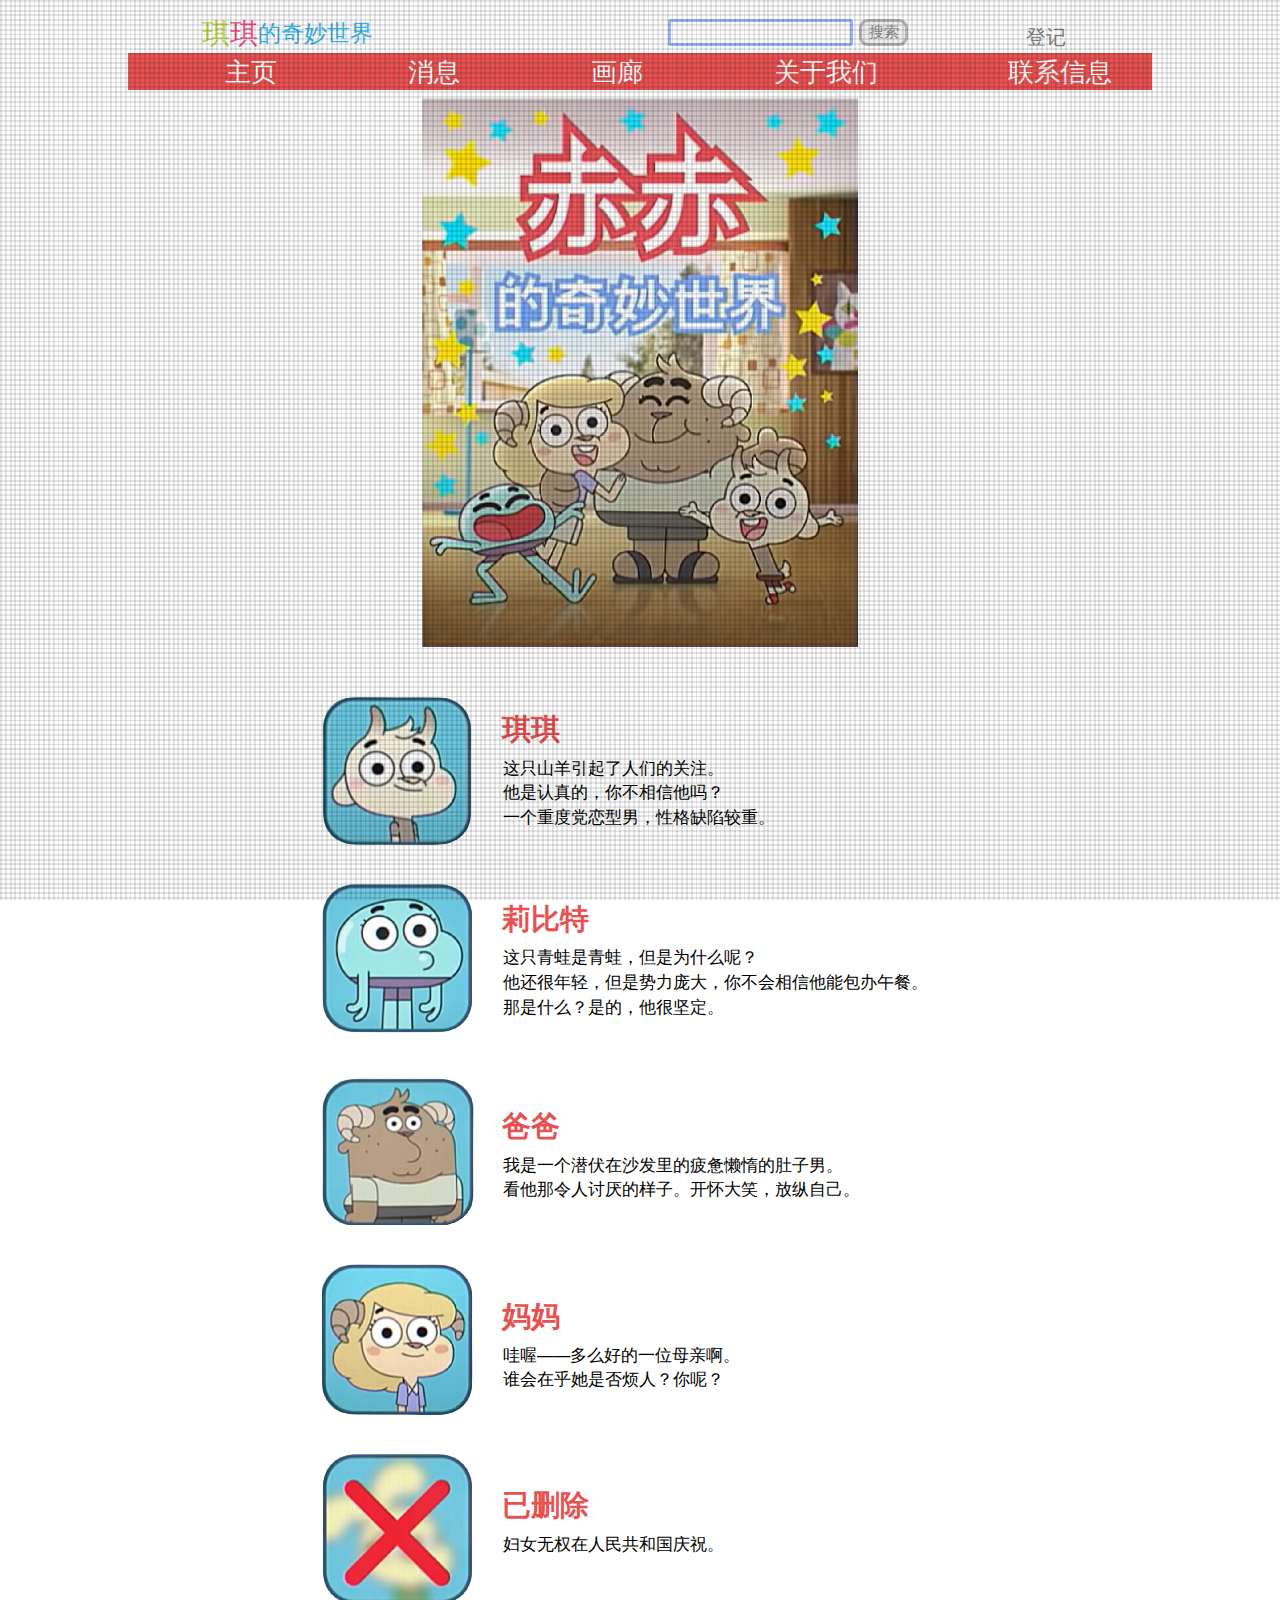
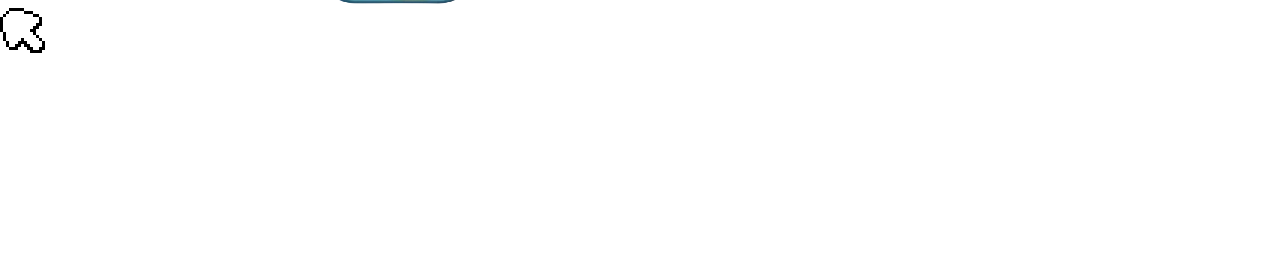
==== index.html @ cb07410c "fix: added space inbetween CHICHI" ====
<!-- Hyper Text Markup Lanugage file for doppleganger website -->
<!-- Written by genderdoog with help from GPT-4o -->
<!-- https://github.com/genderdoog/doppelganger -->

<!DOCTYPE html>
<html lang="en">
<head>
	<meta charset="UTF-8">
	<link rel="stylesheet" type="text/css" href="styles.css">
	<meta name="viewport" content="width=device-width, initial-scale=1.0">

	<!-- Blank title and icon to stay truthful to source material -->
	<title>‎</title> 
	<link rel="shortcut icon" type="image/x-icon" href="assets/icon.ico">
	
	<!-- Character name font -->
	<link rel="preconnect" href="https://fonts.googleapis.com">
	<link rel="preconnect" href="https://fonts.gstatic.com" crossorigin>
	<link href="https://fonts.googleapis.com/css2?family=Comfortaa:wght@300..700&display=swap" rel="stylesheet">
	
	<!-- "CHICHI" font (english) -->
	<link rel="preconnect" href="https://fonts.googleapis.com">
	<link rel="preconnect" href="https://fonts.gstatic.com" crossorigin>
	<link href="https://fonts.googleapis.com/css2?family=Bakbak+One&display=swap" rel="stylesheet">
	
	<!-- Search button font -->
	<link rel="preconnect" href="https://fonts.googleapis.com">
	<link rel="preconnect" href="https://fonts.gstatic.com" crossorigin>
	<link href="https://fonts.googleapis.com/css2?family=Jersey+10&display=swap" rel="stylesheet">
</head>

<body>
	<!-- Right click (context) menu -->
	<div id="customMenu">
		<button id="save-button" onclick="saveFile()">Save</button>
		<button onclick="saveFile()">Save as...</button>
		<button onclick="copySelectedText()">Copy</button>
		<hr>
		<button onclick="changeLanguage()">Translate</button>
		<hr>
		<button onclick="window.location.reload();">Reload Page</button>
		<button id="print-button" onclick="window.print();">Print</button>		
	</div>
	
	<!-- Header1 - Desktop -->
	<header class="header1 desktop-view">
	
		<!-- Chinese -->
		<ul class="chinese-header1-links chinese-flex-style">
			<li class="chinese-header1-title-text">
				<h1 class="chinese-header1-title-char1">琪</h1>
				<h1 class="chinese-header1-title-char2">琪</h1>
				<h1 class="header1-title-char3">的奇妙世界</h1>
			</li>
			
			<li class="header1-input-box">
				<form class="header1-input" action="/search" method="get">
					<input class="chinese-header1-search-box" type="text" name="query">
					<button class="chinese-header1-search-button" type="submit">搜索</button> 
				</form>
			</li>
			
			<li>
				<a class="chinese-header1-logon" href="logon.html">登记</a> 
			</li>
		</ul>
		
		<!-- English -->
		<ul class="english-header1-links english-flex-style">
			<li class="english-header1-title-text">
				<div class="header1-title-TWWO-div">
					<h1 class="header1-title-TWWO">The Wonderful World of</h1>
				</div>
				
				<div class="header1-title-margin">
					<h1 class="header1-title-char1">C</h1>
					<h1 class="header1-title-char2">H</h1>
					<h1 class="header1-title-char3">I</h1>
					
					<div class="header1-title-chichi-space">
						<h1 class="header1-title-char4">C</h1>
						<h1 class="header1-title-char5">H</h1>
						<h1 class="header1-title-char6">I</h1>
					</div>
				</div>
			</li>
			
			<li class="english-header1-input-box">
				<form class="header1-input" action="/search" method="get">
					<input class="english-header1-search-box" type="text" name="query">
					<button class="english-header1-search-button" type="submit">SEARCH</button> 
				</form>
			</li>
			
			<li>
				<a class="english-header1-logon" href="logon.html">Sign in</a> 
			</li>
		</ul>
	</header>
	
	<!-- Header1 - Mobile view -->
	<header class="header1 mobile-view">
	
		<!-- Chinese -->
		<ul class="header1-links chinese-flex-style">
			<li class="chinese-header1-title-text">
				<h1 class="chinese-header1-title-char1">琪</h1>
				<h1 class="chinese-header1-title-char2">琪</h1>
				<h1 class="header1-title-char3">的奇妙世界</h1>
			</li>
		</ul>
		
		<!-- English -->
		<ul class="header1-links english-flex-style">
			<li class="english-header1-title-text">
				<div class="header1-title-TWWO-div">
					<h1 class="header1-title-TWWO">The Wonderful World of</h1>
				</div>
				
				<div class="header1-title-margin">
					<h1 class="header1-title-char1">C</h1>
					<h1 class="header1-title-char2">H</h1>
					<h1 class="header1-title-char3">I</h1>
					<div class="header1-title-chichi-space">
						<h1 class="header1-title-char4">C</h1>
						<h1 class="header1-title-char5">H</h1>
						<h1 class="header1-title-char6">I</h1>
					</div>
				</div>
			</li>
		</ul>
	</header>

	<!-- Mobile search bar -->
	<header class="mobile-view">
		
		<!-- Chinese -->
		<ul class="chinese-flex-style">
			<li class="header1-input-box">
				<form class="header1-input" action="/search" method="get">
					<input class="header1-search-box" type="text" name="query">
					<button class="chinese-header1-search-button" type="submit">搜索</button> 
				</form>
			</li>
		
		</ul>		
		
		<!-- English -->
		<ul class="padding-mobile-view english-flex-style">
			<li class="header1-input-box">
				<form class="header1-input" action="/search" method="get">
					<input class="english-header1-search-box" type="text" name="query">
					<button class="english-header1-search-button" type="submit">SEARCH</button> 
				</form>
			</li>
		</ul>
		
	</header>
	
	<!-- Header2 - Desktop and mobile view -->
	<header class="header2">
	
		<!-- Chinese -->
		<nav class="header2-nav chinese-block-style">			
			<ul class="header2-links chinese-header2-links">
				<li><a class ="header2-hyperlinks" href="index.html">主页</a></li>
				<li><a class ="header2-hyperlinks" href="news.html">消息</a></li>
				<li><a class ="header2-hyperlinks" href="gallery.html">画廊</a></li>
				<li><a class ="header2-hyperlinks" href="about.html">关于我们</a></li>
				<li><a class ="header2-hyperlinks" href="contact.html">联系信息</a></li>
				
				<!-- Sign in button for mobile view (hidden in desktop) -->
				<li class="mobile-view"><a class="header2-hyperlinks" href="logon.html">登记</a></li>
			</ul>
		</nav>
		
		<!-- English -->
		<nav class="header2-nav english-block-style">
			<ul class="header2-links english-header2-links">
				<li><a class ="header2-hyperlinks" href="index.html">Home</a></li>
				<li><a class ="header2-hyperlinks" href="news.html">News</a></li>
				<li><a class ="header2-hyperlinks" href="gallery.html">Gallery</a></li>
				<li><a class ="header2-hyperlinks" href="about.html">About us</a></li>
				<li><a class ="header2-hyperlinks" href="contact.html">Contact</a></li>
				
				<!-- Sign in button for mobile view (hidden in desktop) -->
				<li class="mobile-view"><a class="header2-hyperlinks" href="logon.html">Sign in</a></li>
			</ul>
		</nav>
	</header>
	
	<!-- Main content -->
	<main>
		<!-- Poster -->
		<div class="poster-container">
			<img class="poster-image-settings chinese-flex-style" src="./assets/images/chinese-poster.png" alt="琪琪的奇妙世界" title="琪琪的奇妙世界">
			<img class="poster-image-settings english-flex-style" src="./assets/images/english-poster.png" alt="The Incredible World Of CHI CHI" title="The Incredible World Of CHI CHI">
		</div>
		
		<!-- Chichi -->
		<div class="character">
			<!-- Chinese -->
			<div class="character-content chinese-flex-style">	
				<div>
					<img class="character-images" src="./assets/characters/chichi.png"  alt="琪琪" title="琪琪">
				</div>
				
				<div class="chinese-chichi-ribbit-character-text-container">
					<h2 class="character-name-font">琪琪</h2>
					<p class="character-text-settings">这只山羊引起了人们的关注。
					<p class="character-text-settings">他是认真的，你不相信他吗？
					<p class="character-text-settings">一个重度党恋型男，性格缺陷较重。
				</div>
			</div>
			
			<!-- English -->
			<div class="character-content english-flex-style">	
				<div>
					<img class="character-images" src="./assets/characters/chichi.png"  alt="CHI CHI" title="CHI CHI">
				</div>
				
				<div class="english-chichi-ribbit-character-text-container">
					<h2 class="character-name-font">CHI CHI</h2>
					<p class="character-text-settings">This goat is attention of the centre.
					<p class="character-text-settings">He is serious, don't you trust him?
					<p class="character-text-settings">A heavy party-love hero with powerful personality defectives.
				</div>
			</div>			
		</div>
		
		<!-- Ribbit -->
		<div class="character">
			<!-- Chinese -->
			<div class="character-content chinese-flex-style">	
				<div>
					<img class="character-images" src="./assets/characters/ribbit.png" alt="莉比特" title="莉比特">
				</div>
					
				<div class="chinese-chichi-ribbit-character-text-container">
					<h2 class="character-name-font">莉比特</h2>
					<p class="character-text-settings">这只青蛙是青蛙，但是为什么呢？
					<p class="character-text-settings">他还很年轻，但是势力庞大，你不会相信他能包办午餐。
					<p class="character-text-settings">那是什么？是的，他很坚定。
				</div>
			</div>
			
			<!-- English -->
			<div class="character-content english-flex-style">	
				<div>
					<img class="character-images" src="./assets/characters/ribbit.png" alt="RIBBIT" title="RIBBIT">
				</div>
					
				<div class="english-chichi-ribbit-character-text-container">
					<h2 class="character-name-font">RIBBIT</h2>
					<p class="character-text-settings">This frog is a frog, but why?
					<p class="character-text-settings">He is so green and mighty you wouldn't trust him with lunch.
					<p class="character-text-settings">What's that? Yes, he is determined.
				</div>
			</div>			
		</div>
		
		<!-- Dad -->
		<div class="character">
			<!-- Chinese -->
			<div class="character-content chinese-flex-style">	
				<div>
					<img class="character-images" src="./assets/characters/dad.png" alt="爸爸" title="爸爸">
				</div>
					
				<div class="chinese-others-character-text-container">
					<h2 class="character-name-font">爸爸</h2>
					<p class="character-text-settings">我是一个潜伏在沙发里的疲惫懒惰的肚子男。
					<p class="character-text-settings">看他那令人讨厌的样子。开怀大笑，放纵自己。
				</div>
			</div>
			
			<!-- English -->
			<div class="character-content english-flex-style">	
				<div>
					<img class="character-images" src="./assets/characters/dad.png" alt="DAD" title="DAD">
				</div>
					
				<div class="english-others-character-text-container">
					<h2 class="character-name-font">DAD</h2>
					<p class="character-text-settings">I'm a tired lazy belly male lurking inside sofa.
					<p class="character-text-settings">Watch him obnoxious. Laugh and spoil yourself.	
				</div>
			</div>			
		</div>

		<!-- Mom -->
		<div class="character">
			<!-- Chinese -->
			<div class="character-content chinese-flex-style">	
				<div>
					<img class="character-images" src="./assets/characters/mom.png" alt="妈妈" title="妈妈">
				</div>
				
				<div class="chinese-others-character-text-container">
					<h2 class="character-name-font">妈妈</h2>
					<p class="character-text-settings">哇喔——多么好的一位母亲啊。
					<p class="character-text-settings">谁会在乎她是否烦人？你呢？
				</div>
			</div>
			
			<!-- English -->
			<div class="character-content english-flex-style">	
				<div>
					<img class="character-images" src="./assets/characters/mom.png" alt="MOM" title="MOM">
				</div>
				
				<div class="english-others-character-text-container">
					<h2 class="character-name-font">MOM</h2>
					<p class="character-text-settings">Wowee - what a mother.
					<p class="character-text-settings">Who cares if she is annoying? You?
				</div>
			</div>			
		</div>
		
		<!-- Deleted -->
		<div class="character">
			<!-- Chinese -->
			<div class="character-content chinese-flex-style">	
				<div>
					<img class="character-images" src="./assets/characters/'anais'.png" alt="已删除" title="已删除">
				</div>
				
				<div class="chinese-others-character-text-container">
					<h2 class="character-name-font">已删除</h2>
					<p class="character-text-settings">妇女无权在人民共和国庆祝。
				</div>
			</div>
			
			<!-- English -->
			<div class="character-content english-flex-style">	
				<div>
					<img class="character-images" src="./assets/characters/'anais'.png" alt="DELETED" title="DELETED">
				</div>
				
				<div class="english-others-character-text-container">
					<h2 class="character-name-font">DELETED</h2>
					<p class="character-text-settings">Woman no right to celebrate in republic of people.
				</div>
			</div>
		</div>
		
	</main>
	
	<!-- Main JavaScript -->
	<script src="script.js"></script>
</body>
</html>
---- styles.css ----
/* Cascading stylesheets file for doppelganger website */
/* Written by genderdoog with help from GPT-4o */
/* https://github.com/genderdoog/doppelganger */

/* Vertical scrollbar width */
::-webkit-scrollbar {
	width: 1vw; /*scales to viewport*/
}

/* Scrollbar Track */
::-webkit-scrollbar-track {
    background: #f1f1f1; /* Light gray background */
	outline: 0.2vw solid rgb(139, 149, 152); /*outline colour*/
}

/* Scrollbar Handle */
::-webkit-scrollbar-thumb {
    background: rgb(167, 180, 171); 
	border-radius: 10vw; /* Rounds the corners */
}

/* When hovering over the scrollbar */
::-webkit-scrollbar-thumb:hover {
    background: rgb(145, 160, 153); /* Darker shade */
}

/* When clicking/dragging the scrollbar */
::-webkit-scrollbar-thumb:active {
    background: rgb(120, 140, 130); /* Even darker shade */
}

/* Fake pixel effect */
html {
	position: relative;
	image-rendering: pixelated;
}

/* Fake pixel effect */
html::after {
	content: '';
	position: fixed;
	top: 0;
	left: 0;
	width: 100%;
	height: 100%;
	background-image: linear-gradient(rgba(0, 0, 0, 0.1) 0.1rem, transparent 0.1rem), linear-gradient(90deg, rgba(0, 0, 0, 0.1) 0.1rem, transparent 0.1rem);
	background-size: 0.3rem 0.3rem; /* Changes size of each pixel */
	pointer-events: none; /* Let clicks pass through */
	z-index: 9999; /* Effect is always on top of every other element */
}

/* Fixes print dialogue from fake pixel effect */
@media print {
    html::after {
        display: none !important;
    }
}

/* Removes all text formatting */
* {
	margin: 0;
	padding: 0;
	cursor: none; /* Removes original cursor */ 
}

/* Sets up arial font for document */
html {
	font-family: arial;
}
	
/* Removes underline from text header2 and login button */
a {
	text-decoration: none;
}

body {
	padding-bottom: 20vw; /* Adds spacing to bottom of page to recreate source material */
}

/* Custom cursor related styles */
:root {
	--cursor-size: 5vmin; /* Cursor size is 5% of the smaller viewport dimension */
}
.custom-cursor {
	width: var(--cursor-size);
	height: var(--cursor-size);
	background-image: url("assets/cursor/480x480.png");
	background-size: cover;
	position: fixed;
	pointer-events: none;
	z-index: 9998;
}

/* Centers both headings to the viewport */
.header1, .header2 {
	margin-left: 10vw; 
	margin-right: 10vw;
}

/* Gets rid of bulletpoints for both headings */
.header2-links, .chinese-header1-links, .english-header1-links {
	list-style: none; 
}

/* To fix margins for the chinese header1 */
.chinese-header1-links {
	margin-bottom: 0.5vw;
}

.english-header1-links {
	margin-bottom: 0.5vw;
}

/* Sets up margins between heading1 and heading 2 */
.header1 {
	margin-top: 1vw;
	margin-bottom: 0.2vw;
}

/* Font settings for "The Wonderful World of" */
.header1-title-TWWO {
	font-family: "Comfortaa", sans-serif;
	font-weight: 700;
	font-style: normal;
	font-size: 1.2vw;
	color: rgb(45, 193, 247);
}

/* Fixes centering weirdness with the title "The Wonderful World of" */
.header1-title-TWWO-div {
	display: flex;
    align-items: center;
	padding-top: 0.4vw; /* Hack to center title */
}

/* Font settings for "CHICHI" in header 1 */
.header1-title-char1, .chinese-header1-title-char1, .chinese-header1-title-char2, .header1-title-char2, .header1-title-char3, .header1-title-char4, .header1-title-char5, .header1-title-char6 {
	font-family: "Bakbak One", sans-serif;
	font-weight: 400;
	font-style: normal;
	font-size: 1.8vw;
	align-content: center;
}

/* C */
.header1-title-char1 {
	color: rgb(194, 214, 62);
}

/* H */
.header1-title-char2 {
	color: rgb(241, 82, 138);
}

/* The chinese font is actually slightly larger */
/* C */
.chinese-header1-title-char1 {
	color: rgb(194, 214, 62);
	font-size: 2.2vw;
}

/* The chinese font is actually slightly larger */
/* H */
.chinese-header1-title-char2 {
	color: rgb(241, 82, 138);
	font-size: 2.2vw;
}

/* I */
.header1-title-char3 {
	color: rgb(54, 183, 234);
}

/* Below are the colours only used by the english "CHICHI" logo */

/* (2nd) C */
.header1-title-char4 {
	color: rgb(209, 106, 239);
}

/* (2nd) H */
.header1-title-char5 {
	color: rgb(249, 167, 60);
}

/* (2nd) I */
.header1-title-char6 {
	color: rgb(99, 218, 64);
}

/* Inline elements for header 1 */
.chinese-header1-title-text, .english-header1-title-text, .header1-title-search {
	display: flex;
}

/* Adds space in between the words "CHICHI" */
.header1-title-chichi-space {
	display: flex;
	margin-left: 0.5vw;
}

/* Used to format logo and search box (sign in button is formatted using chinese-header1-logon) */
.chinese-header1-title-text {
	padding-left: 5.8vw;
	padding-right: 23vw;
}

/* Used to format logo and search box (sign in button is formatted using english-header1-logon) */
.english-header1-title-text {
	padding-left: 3vw;
	padding-right: 18.1vw;
}

/* Inline elements for search box and button */
.header1-input {
	display: flex;
}

.header1-input-box {
	align-content: center; /* Aligns search box to rest of header 1 */
}

.english-header1-input-box {
	align-content: center; /* Aligns search box to rest of header 1 */
	margin-top: 0.55vw;
}

/* English header 1 formatting for logo */
.header1-title-margin {
	margin-left: 0.5vw;
	display: flex;
}

/* Search box settings in header 1 */
.chinese-header1-search-box {
	border: 0.3vw solid rgb(154, 184, 255); /* light blue */
	border-radius: 0.2vw; 
	font-size: 1vw; /* For text to match height of box */
	width: 14vw; 
}

/* Search box settings in header 1 */
.english-header1-search-box {
	border: 0.3vw solid rgb(154, 184, 255);
	border-radius: 0.2vw; 
	font-size: 1.37vw; /* For text to match height of box */
	width: 14vw;
}

/* Formatting for (english) search button */
.english-header1-search-button {
	font-size: 1.2vw;
	border: 0.3vw solid rgb(185, 183, 180);
	border-radius: 0.7vw;
	font-family: "Jersey 10", sans-serif;
	font-weight: 400;
	font-style: normal;
	color: rgb(137, 135, 135);
	margin-left: 0.5vw;
	padding-right: 1vw;
	padding-left: 1vw;
	padding-top: -0.2vw;
	padding-bottom: -0.2vw;
}

/* Formatting for (chinese) search button */
.chinese-header1-search-button {
	font-size: 1.2vw;
	border: 0.3vw solid rgb(185, 183, 180);
	border-radius: 0.7vw;
	font-family: "Jersey 10", sans-serif;
	font-weight: 400;
	font-style: normal;
	color: rgb(137, 135, 135);
	margin-left: 0.5vw;
	padding-right: 0.5vw; /* Slightly different from English */
	padding-left: 0.5vw;	
}

/* Sign in text for header1 (Chinese) */
.chinese-header1-logon {
	color: grey;
	font-size: 1.6vw;
	display: block; /* Fixes weird padding on top */
	margin-top: 0.8vw;
	margin-left: 9.2vw;
}

/* Sign in text for header1 (English) */
.english-header1-logon {
	color: grey;
	font-size: 1.2vw;
	display: block; /* Fixes weird padding on top */
	margin-top: 1.2vw;
	margin-left: 8.5vw;
}

/* Sets up spacing between heading 2 and the poster */
.header2 {
	margin-bottom: 0.6vw;
}

/* Sets up global values for links in header 2 */
.header2-links {
	display: flex; /* Inline styling */
	justify-content: space-between; /* Even spacing for header 2 links */
}

/* Sets up header 2 nav bar */
.header2-nav {
	background-color: rgb(231, 81, 81); /* Red */
	padding-left: 7.5vw; /* Padding on the left side is larger than on the right */
	padding-right: 3vw;
}

/* Sets up nav bar for header2 (Chinese) */
.chinese-header2-links {
	margin-top: -0.45vw;
	padding: 0.1vw;
	padding-bottom: 0.05vw;
	font-size: 2vw;
}

/* Sets up nav for header 2 (English) */
.english-header2-links {
	padding: 0.6vw; 
	font-size: 1.4vw;
}

/* Sets font color to white */
.header2-hyperlinks {
	color: white;
}

/* Poster settings */
.poster-container {
	margin-left: 33vw; /* Centers poster */
	margin-right: 33vw; /* Centers poster */
	margin-bottom: 1vw;
}

/* Poster image settings*/
.poster-image-settings {
	width: 100%;
}

/* Centers character content */
.character {
	padding-top: 2.5vw;
	padding-left: 25vw; /* Controls how much space it is from left of viewport */
}

/* Controls entire div of each character */
.character-content {
	display: flex; /* Makes image and text inline */
}

/* Resizes character images */
.character-images {
	height: 12vw;
}

/* Div used for text */
.chinese-others-character-text-container {
	padding-top: 2.8vw; /* Makes text the right height in flexbox */
	padding-left: 2.2vw; /* Controls space between image and text */
}

/* Div used for text */
.english-others-character-text-container {
	padding-top: 3.2vw; /* Makes text the right height in flexbox */
	padding-left: 2.2vw; /* Controls space between image and text */
}

/* Div used for text */
.chinese-chichi-ribbit-character-text-container {
	padding-top: 1.4vw; /* Makes text the right height in flexbox */
	padding-left: 2.2vw; /* Controls space between image and text */
}

/* Div used for text */
.english-chichi-ribbit-character-text-container {
	padding-top: 1.9vw; /* Makes text the right height in flexbox */
	padding-left: 2.2vw; /* Controls space between image and text */
}

.character-text-settings {
	padding: 0.1vw; /* Used to remove spacing from text */
	font-size: 1.3vw; 
}

/* Font settings for character names */
.character-name-font {
	font-family: "Comfortaa", sans-serif;
	font-weight: 700;
	font-style: normal;
	font-size: 2.3vw;
	color: rgb(231, 81, 81); /* Red */
	padding-bottom: 0.5vw;
}

/* Right click context menu main window styling */
#customMenu {
	position: absolute;
	display: none;
	background-color: white;
	border: 0.2vw solid #ccc;
	box-shadow: 0.3vw 0.3vw 1vw rgba(0, 0, 0, 0.3); /* Shadow */
	z-index: 1000;
	padding-top: 0.6vw;
	padding-bottom: 0.6vw;
	border-radius: 1.2vw;
	width: 16vw; /* Adds blank spacing to match source material */
}

/* Button styling */
#customMenu button {
	text-decoration: none;
	color: black;
	display: flex;
	font-size: 1.6vw;
	padding-top: 0.2vw;
	padding-right: 0.5vw;
	padding-bottom: 0.2vw;
	padding-left: 1.7vw;
	background-color: white;
	border: none;
	width: 100%;
}
    
#customMenu button:hover {
	background-color: #f0f0f0;
}

/* Horizontal line in context menu */
#customMenu hr {
	border: 0.1vw solid #ccc;
	margin-top: 0.8vw;
	margin-bottom: 0.8vw;
}

/* Used to curve top corners of "save" button so it doesn't clash with its border */
#save-button {
	border-radius: 0.3vw 0.3vw 0 0;
}

/* Used to curve bottom corner of "print" button so it doesn't clash with its border */
#print-button {
	border-radius: 0 0 0.3vw 0.3vw;
}

/* Translation feature */

/* Pretty much used by every other element */
.chinese-flex-style {
	display: flex;
}

.english-flex-style {
	display: none;
}

/* Only used by header2 since it doesn't use flex for display */
.chinese-block-style {
	display: block;
}

.english-block-style {
	display: none;
}

/* Disables mobile headers on desktop */
.mobile-view {
	display: none;
}

/* Smaller screen size settings, when viewport is less than 820px */
@media screen and (max-width: 820px) {	
	/* Right click context menu main window styling */
	#customMenu {
		border: 0.4vw solid #ccc;
		padding-top: 1.2vw;
		padding-bottom: 1.2vw;
		border-radius: 2.4vw;
		width: 32vw; /* Adds blank spacing to match source material */
	}
	
	/* Button styling */
	#customMenu button {
		font-size: 3.2vw;
		padding-top: 0.4vw;
		padding-right: 1vw;
		padding-bottom: 0.4vw;
		padding-left: 3.4vw;
	}
	
	/* Horizontal line in context menu */
	#customMenu hr {
		border: 0.2vw solid #ccc;
		margin-top: 1.6vw;
		margin-bottom: 1.6vw;
	}

	/* Used to curve top corners of "save" button so it doesn't clash with its border */
	#save-button {
		border-radius: 0.6vw 0.6vw 0 0;
	}

	/* Used to curve bottom corner of "print" button so it doesn't clash with its border */
	#print-button {
		border-radius: 0 0 0.6vw 0.6vw;
	}
	
	/* Disables header1 and header2 desktop versions */
	.desktop-view {
		display: none;
	}
	
	/* Enables header1 and header2 for mobile */
	.mobile-view {
		display: block;
	}
	
	/* Adds extra padding for english search box for more accurate translation */
	.padding-mobile-view {
		margin-top: 7.2vw;
	}
	
	/* Used to format logo and search box (sign in button is formatted using english-header1-logon) */
	.english-header1-title-text {
		padding-left: 0;
		padding-right: 0;
	}
	
	/* Used to format logo and search box (sign in button is formatted using chinese-header1-logon) */
	.chinese-header1-title-text {
		padding-left: 0; 
		padding-right: 0;
	}
	
	/* Padding for chinese title */
	.header1 {
		margin-bottom: 5vw;
		margin-top: 0;
	}
	
	/* Font settings for "CHICHI" in header 1 */
	.header1-title-char1, .header1-title-char2, .header1-title-char3, .header1-title-char4, .header1-title-char5, .header1-title-char6 {	
		font-size: 8vw; /* Makes font larger */
	}
	
	/* The chinese font is actually slightly larger */
	/* C */
	.chinese-header1-title-char1 {
		color: rgb(194, 214, 62);
		font-size: 9.6vw;
	}

	/* The chinese font is actually slightly larger */
	/* H */
	.chinese-header1-title-char2 {
		color: rgb(241, 82, 138);
		font-size: 9.6vw;
	}
	
	/* Fixes centering weirdness with the title "The Wonderful World of" */
	.header1-title-TWWO-div {
		padding-top: 1vw; 
	}
	
	/* Font settings for "The Wonderful World of" */
	.header1-title-TWWO {
		font-size: 5.2vw; /* Makes font larger */	
	}
	
	/* English header 1 formatting for logo */
	.header1-title-margin {
		margin-left: 3vw;
	}
	
	/* Adds space in between the words "CHICHI" */
	.header1-title-chichi-space {
		display: flex;
		margin-left: 3vw;
	}
	
	/* Search box settings in mobile view header 1 */
	.header1-search-box {
		border: 1vw solid rgb(154, 184, 255);
		border-radius: 0.2vw; 
		font-size: 3vw; /* For text to match height of box */
		width: 80vw; 
		margin-left: 2vw;
	}
	
	/* Search box settings in mobile view header 1 */
	.english-header1-search-box {
		border: 1vw solid rgb(154, 184, 255);
		border-radius: 0.2vw; 
		font-size: 3.4vw; /* For text to match height of box */
		width: 80vw; 
		margin-left: 2vw;
	}
	
	/* Formatting for (chinese) search button */
	.chinese-header1-search-button {
		font-size: 3vw;
		border: 1vw solid rgb(185, 183, 180);
		border-radius: 0.7vw;
		font-family: "Jersey 10", sans-serif;
		font-weight: 400;
		font-style: normal;
		color: rgb(137, 135, 135);
		margin-left: 4.4vw;
		padding-right: 0.5vw; /* Slightly different from English */
		padding-left: 0.5vw;	
	}
	
	/* Formatting for (english) search button */
	.english-header1-search-button {
		font-size: 3vw;
		border: 1vw solid rgb(185, 183, 180);
		border-radius: 0.7vw;
		font-family: "Jersey 10", sans-serif;
		font-weight: 400;
		font-style: normal;
		color: rgb(137, 135, 135);
		margin-left: 1.5vw; /* Aligns search button to header2 */
		padding-right: 1vw;
		padding-left: 1vw;
	}
	
	/* Sets up header 2 nav bar */
	.header2-nav {
		margin-top: 3vw;
		padding-left: 5vw; 
		padding-right: 5vw;
		padding-top: 1vw;
		padding-bottom: 1vw;
	}	
	
	/* Sets up links for nav bar (Chinese) */
	.chinese-header2-links {
		font-size: 4vw;
		margin: -0.3vw;
	}
	
	/* Sets up links for nav bar (English) */
	.english-header2-links {
		padding: 0.6vw; 
		font-size: 3.2vw;
	}
	
	/* Centers both headings to the viewport */
	.header1, .header2 {
		margin-left: 2vw; 
		margin-right: 2vw;
	}
	
	/* Poster settings for mobile view */
	.poster-container {
		margin-top: 3vw; /* Mobile view needs more space between searchbar and poster */
		margin-left: 15vw; /* Centers poster */
		margin-right: 15vw; /* Centers poster */
		margin-bottom: 8vw; /* Adds space between poster and character information */
	}
	
	.character {
		padding-top: 4vw;
		padding-left: 2vw; /* Controls how much space it is from left of viewport */
	}
	
	/* Resizes character images */
	.character-images {
		height: 30vw; /* Controls size of image */
	}

	.character-text-settings {
		padding-right: 1.5vw; /* Used to remove spacing from text */
		font-size: 3.6vw; 
	}

	/* Font settings for character names */
	.character-name-font {
		font-family: "Comfortaa", sans-serif;
		font-weight: 700;
		font-style: normal;
		font-size: 4vw;
		color: rgb(231, 81, 81); /* Red */
		padding-bottom: 0.5vw;
	}
}
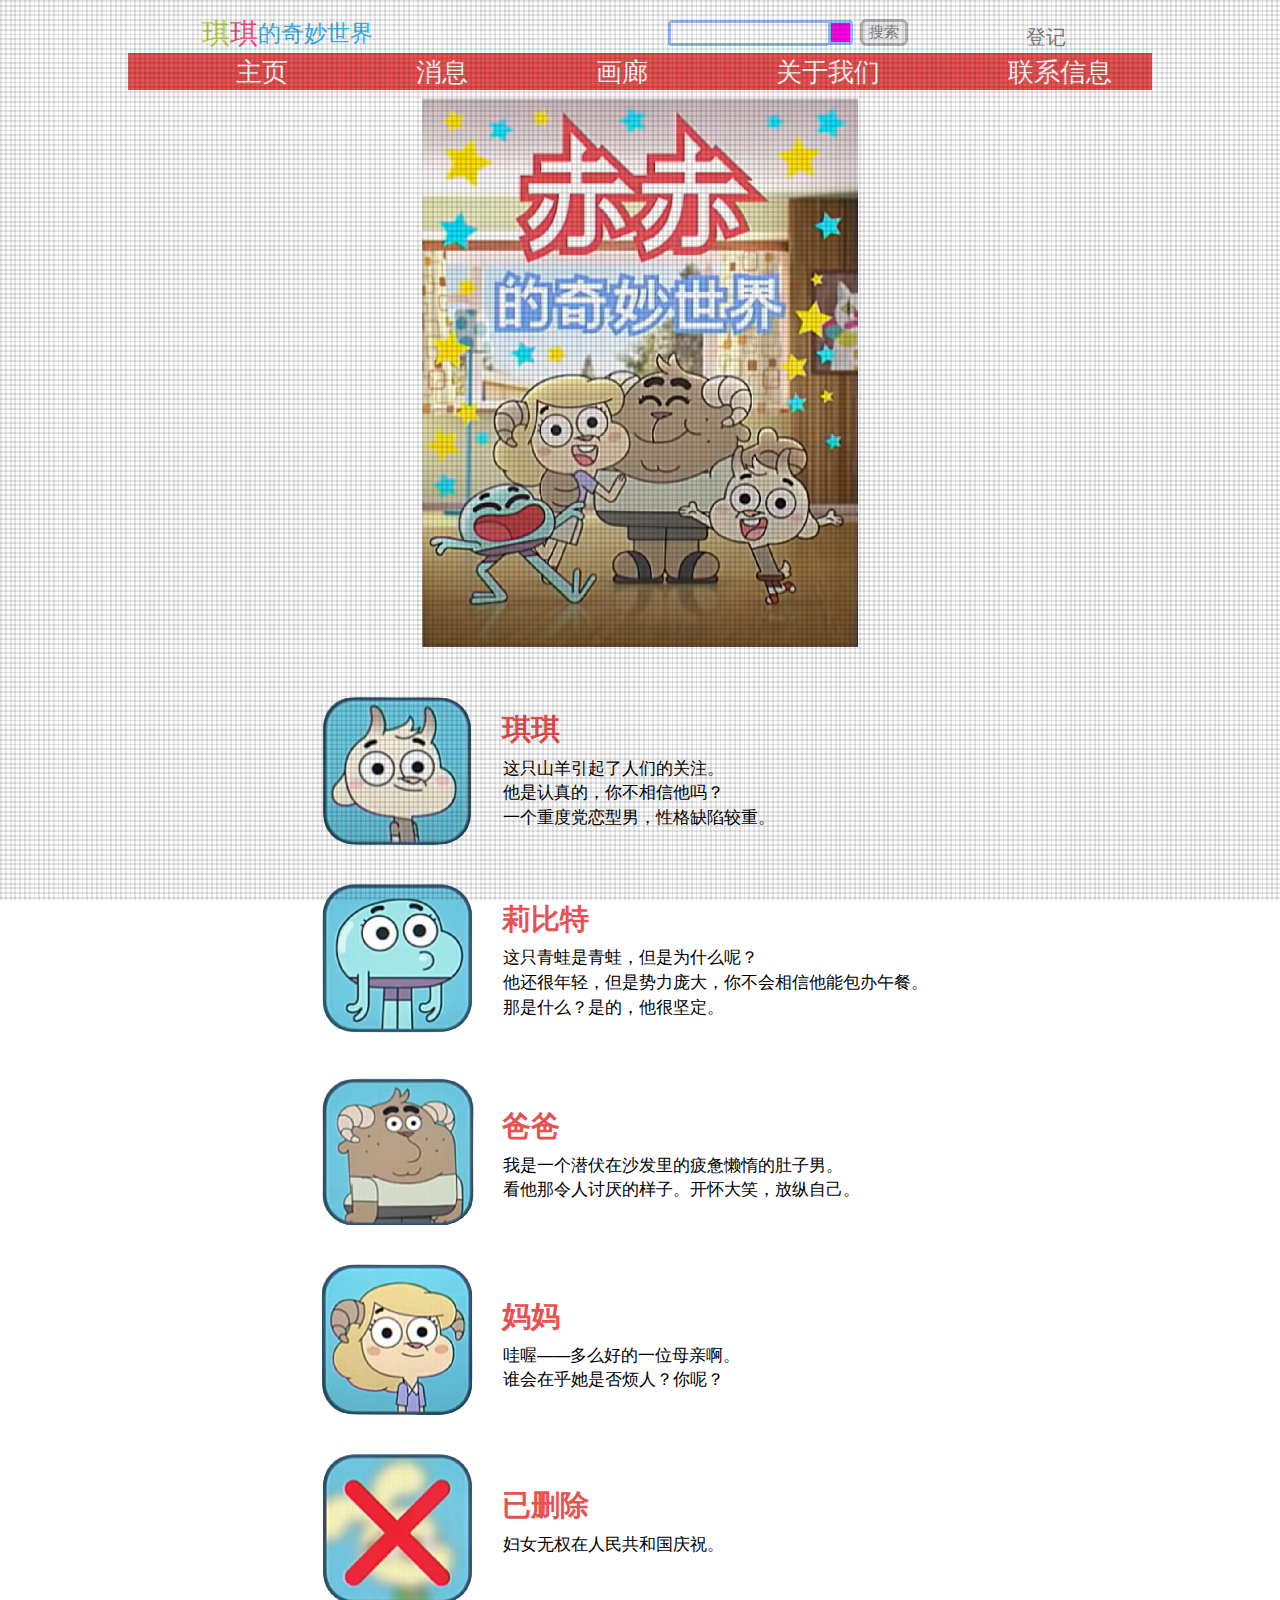
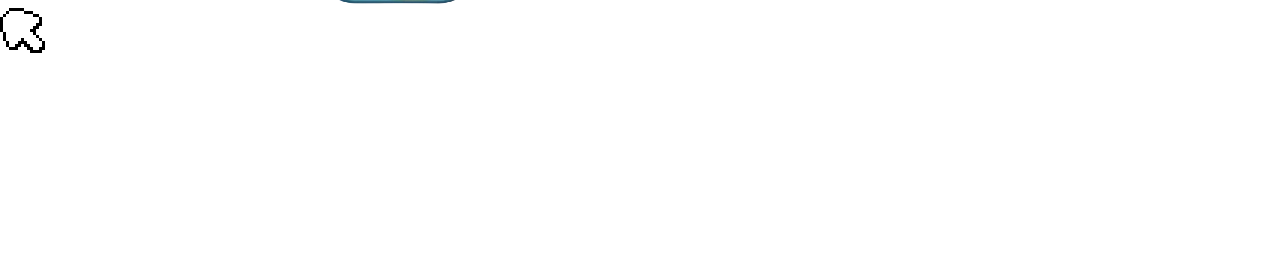
==== commit e1352b10: "feat: added dropdown menu for search" ====
--- a/index.html
+++ b/index.html
@@ -54,10 +54,25 @@
 			</li>
 			
 			<li class="header1-input-box">
-				<form class="header1-input" action="/search" method="get">
-					<input class="chinese-header1-search-box" type="text" name="query">
-					<button class="chinese-header1-search-button" type="submit">搜索</button> 
-				</form>
+				<div class="search-wrapper">
+					<form class="header1-input" action="/search" method="get" onsubmit="return handleSubmit(this)">
+						<div class="search-inner-wrapper">
+							<input class="header1-search-box" type="text" name="query" placeholder="" autocomplete="off">
+								
+								<ul class="search-dropdown">
+									<li onclick="selectOption(this)">琪琪</li>
+									<li onclick="selectOption(this)">莉比特</li>
+									<li onclick="selectOption(this)">爸爸</li>
+								</ul>	
+								
+							<span class="dropdown-icon" onclick="toggleDropdown(this)">
+								<img src="assets/dropdown-arrow/arrow.png" alt="Dropdown" />
+							</span>
+						</div>
+
+						<button class="chinese-header1-search-button" type="submit">搜索</button>
+					</form>
+				</div>
 			</li>
 			
 			<li>
@@ -85,12 +100,26 @@
 				</div>
 			</li>
 			
-			<li class="english-header1-input-box">
-				<form class="header1-input" action="/search" method="get">
-					<input class="english-header1-search-box" type="text" name="query">
-					<button class="english-header1-search-button" type="submit">SEARCH</button> 
-				</form>
-			</li>
+			<li class="header1-input-box">
+				<div class="search-wrapper">
+					<form class="header1-input" action="/search" method="get" onsubmit="return handleSubmit(this)">
+						<div class="search-inner-wrapper">
+							<input class="header1-search-box" type="text" name="query" placeholder="" autocomplete="off">
+								<ul class="search-dropdown">
+									<li onclick="selectOption(this)">CHI CHI</li>
+									<li onclick="selectOption(this)">RIBBIT</li>
+									<li onclick="selectOption(this)">DAD</li>
+								</ul>	
+								
+							<span class="dropdown-icon" onclick="toggleDropdown(this)">
+								<img src="assets/dropdown-arrow/arrow.png" alt="Dropdown" />
+							</span>
+						</div>
+
+						<button class="english-header1-search-button" type="submit">SEARCH</button>
+					</form>
+				</div>
+			</li>			
 			
 			<li>
 				<a class="english-header1-logon" href="logon.html">Sign in</a> 
@@ -193,8 +222,8 @@
 	<main>
 		<!-- Poster -->
 		<div class="poster-container">
-			<img class="poster-image-settings chinese-flex-style" src="./assets/images/chinese-poster.png" alt="琪琪的奇妙世界" title="琪琪的奇妙世界">
-			<img class="poster-image-settings english-flex-style" src="./assets/images/english-poster.png" alt="The Incredible World Of CHI CHI" title="The Incredible World Of CHI CHI">
+			<img class="poster-image-settings chinese-flex-style" src="./assets/posters/chinese-poster.png" alt="琪琪的奇妙世界" title="琪琪的奇妙世界">
+			<img class="poster-image-settings english-flex-style" src="./assets/posters/english-poster.png" alt="The Incredible World Of CHI CHI" title="The Incredible World Of CHI CHI">
 		</div>
 		
 		<!-- Chichi -->
--- a/styles.css
+++ b/styles.css
@@ -1,6 +1,13 @@
-/* Cascading stylesheets file for doppelganger website */
+/* Cascading StyleSheets file for doppelganger website */
 /* Written by genderdoog with help from GPT-4o */
 /* https://github.com/genderdoog/doppelganger */
+
+/* Removes all text formatting */
+* {
+	margin: 0;
+	padding: 0;
+	cursor: none; /* Removes original cursor */ 
+}
 
 /* Vertical scrollbar width */
 ::-webkit-scrollbar {
@@ -29,10 +36,10 @@
     background: rgb(120, 140, 130); /* Even darker shade */
 }
 
-/* Fake pixel effect */
 html {
-	position: relative;
-	image-rendering: pixelated;
+	font-family: arial; /* Sets up arial font for webpage */
+	position: relative; /* Fake pixel effect */
+	image-rendering: pixelated; /* Fake pixel effect */
 }
 
 /* Fake pixel effect */
@@ -56,18 +63,6 @@
     }
 }
 
-/* Removes all text formatting */
-* {
-	margin: 0;
-	padding: 0;
-	cursor: none; /* Removes original cursor */ 
-}
-
-/* Sets up arial font for document */
-html {
-	font-family: arial;
-}
-	
 /* Removes underline from text header2 and login button */
 a {
 	text-decoration: none;
@@ -217,12 +212,7 @@
 }
 
 .header1-input-box {
-	align-content: center; /* Aligns search box to rest of header 1 */
-}
-
-.english-header1-input-box {
-	align-content: center; /* Aligns search box to rest of header 1 */
-	margin-top: 0.55vw;
+	margin-top: 0.5vw;
 }
 
 /* English header 1 formatting for logo */
@@ -231,27 +221,76 @@
 	display: flex;
 }
 
-/* Search box settings in header 1 */
-.chinese-header1-search-box {
+/* Makes <input> and <button> inline with eachother */
+.search-inner-wrapper {
+    display: flex;
+    align-items: center;
+    position: relative;
+}
+
+/* Settings related to the inputbox itself. Applies to both english and chinese translations*/
+.header1-search-box {
+    flex: 1;
+	border-top: 0.3vw solid rgb(154, 184, 255);   /* light blue */
+	border-left: 0.3vw solid rgb(154, 184, 255);  /* light blue */
+	border-bottom: 0.3vw solid rgb(154, 184, 255);/* light blue */
+	border-right: none; /* no border on the right */ 
+	border-top-left-radius: 0.3vw;
+	border-bottom-left-radius: 0.3vw;
+	font-size: 1.3vw; /* For text to match height of box */
+	width: 12.3vw; 
+}
+
+/* Arrow related settings */
+.dropdown-icon {
 	border: 0.3vw solid rgb(154, 184, 255); /* light blue */
-	border-radius: 0.2vw; 
-	font-size: 1vw; /* For text to match height of box */
-	width: 14vw; 
-}
-
-/* Search box settings in header 1 */
-.english-header1-search-box {
-	border: 0.3vw solid rgb(154, 184, 255);
-	border-radius: 0.2vw; 
-	font-size: 1.37vw; /* For text to match height of box */
-	width: 14vw;
+	border-top-right-radius: 0.3vw;
+	border-bottom-right-radius: 0.3vw;
+    user-select: none;
+	width: 1.5vw;
+	height: 1.5vw;
+}
+
+/* Size of arrow img is a perfect square */
+.dropdown-icon img {
+    width: 1.5vw;
+    height: 1.5vw;
+}
+
+/* Dropdown menu related settings */
+.search-dropdown {
+    position: absolute;
+    top: 100%;
+    left: 0;
+    right: 0;
+    background: white;
+    border: 1px solid #ccc;
+    display: none;
+    list-style: none;
+    padding: 0;
+    margin: 0;
+    max-height: 8vw;
+    overflow-y: auto;
+    z-index: 999;
+}
+
+/* Settings apply specifically to the text inside */
+.search-dropdown li {
+	user-select: none; /* User cannot select options as text */
+    padding: 0.4vw;
+	font-size: 1.4vw;
+}
+
+.search-dropdown li:hover {
+    background-color: #f0f0f0;
 }
 
 /* Formatting for (english) search button */
 .english-header1-search-button {
-	font-size: 1.2vw;
+	user-select: none; /* User cannot select button as text */
+	font-size: 1.4vw;
 	border: 0.3vw solid rgb(185, 183, 180);
-	border-radius: 0.7vw;
+	border-radius: 0.5vw;
 	font-family: "Jersey 10", sans-serif;
 	font-weight: 400;
 	font-style: normal;
@@ -259,15 +298,16 @@
 	margin-left: 0.5vw;
 	padding-right: 1vw;
 	padding-left: 1vw;
-	padding-top: -0.2vw;
-	padding-bottom: -0.2vw;
+	padding-top: -0.3vw;
+	padding-bottom: -0.3vw;
 }
 
 /* Formatting for (chinese) search button */
 .chinese-header1-search-button {
+	user-select: none; /* User cannot select button as text */
 	font-size: 1.2vw;
 	border: 0.3vw solid rgb(185, 183, 180);
-	border-radius: 0.7vw;
+	border-radius: 0.5vw;
 	font-family: "Jersey 10", sans-serif;
 	font-weight: 400;
 	font-style: normal;
@@ -292,7 +332,7 @@
 	font-size: 1.2vw;
 	display: block; /* Fixes weird padding on top */
 	margin-top: 1.2vw;
-	margin-left: 8.5vw;
+	margin-left: 8vw;
 }
 
 /* Sets up spacing between heading 2 and the poster */
@@ -309,7 +349,7 @@
 /* Sets up header 2 nav bar */
 .header2-nav {
 	background-color: rgb(231, 81, 81); /* Red */
-	padding-left: 7.5vw; /* Padding on the left side is larger than on the right */
+	padding-left: 8.3vw; /* Padding on the left side is larger than on the right */
 	padding-right: 3vw;
 }
 
@@ -415,6 +455,7 @@
 
 /* Button styling */
 #customMenu button {
+	user-select: none; /* User cannot select button as text */
 	text-decoration: none;
 	color: black;
 	display: flex;
@@ -427,14 +468,15 @@
 	border: none;
 	width: 100%;
 }
-    
+  
+/* Colour shown when cursor hovers over buttons in context menu */  
 #customMenu button:hover {
-	background-color: #f0f0f0;
+	background-color: #f0f0f0; /* Grey */
 }
 
 /* Horizontal line in context menu */
 #customMenu hr {
-	border: 0.1vw solid #ccc;
+	border: 0.1vw solid #ccc; 
 	margin-top: 0.8vw;
 	margin-bottom: 0.8vw;
 }
@@ -450,7 +492,6 @@
 }
 
 /* Translation feature */
-
 /* Pretty much used by every other element */
 .chinese-flex-style {
 	display: flex;
@@ -473,6 +514,8 @@
 .mobile-view {
 	display: none;
 }
+
+
 
 /* Smaller screen size settings, when viewport is less than 820px */
 @media screen and (max-width: 820px) {	
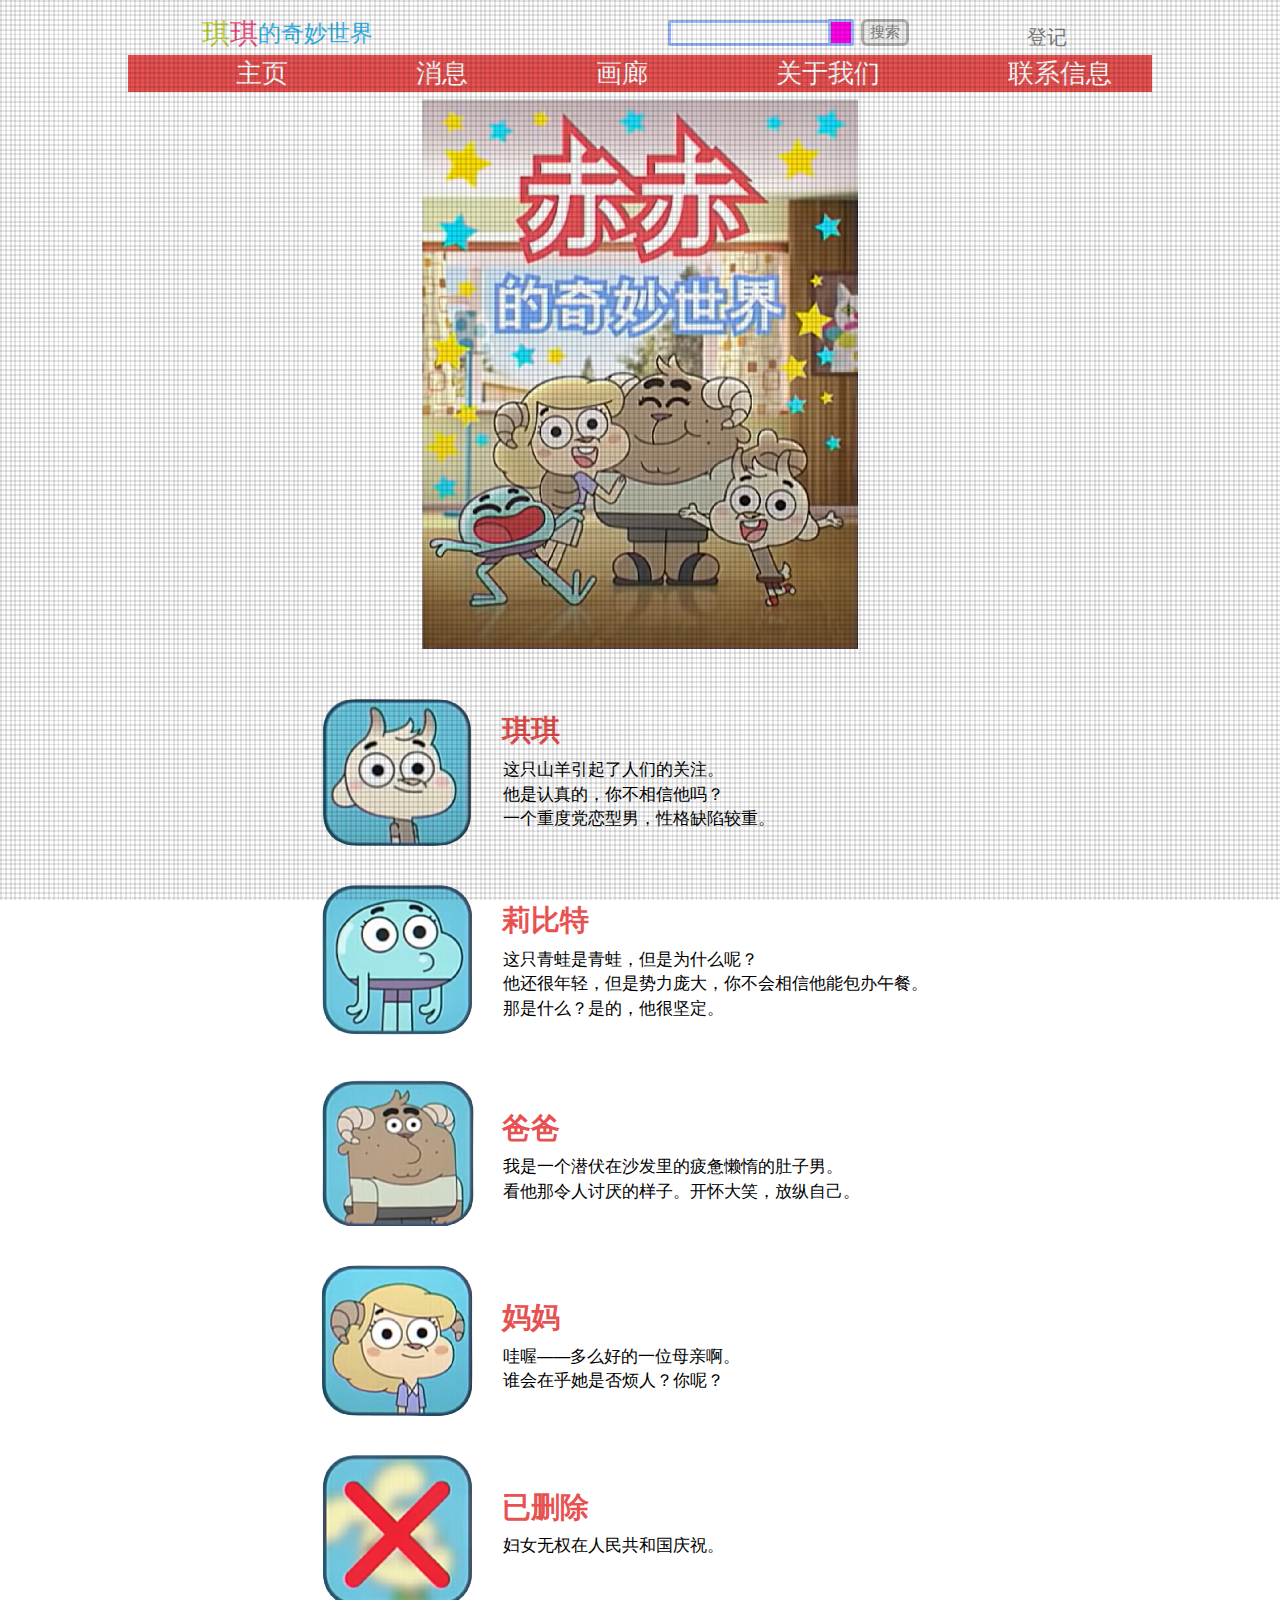
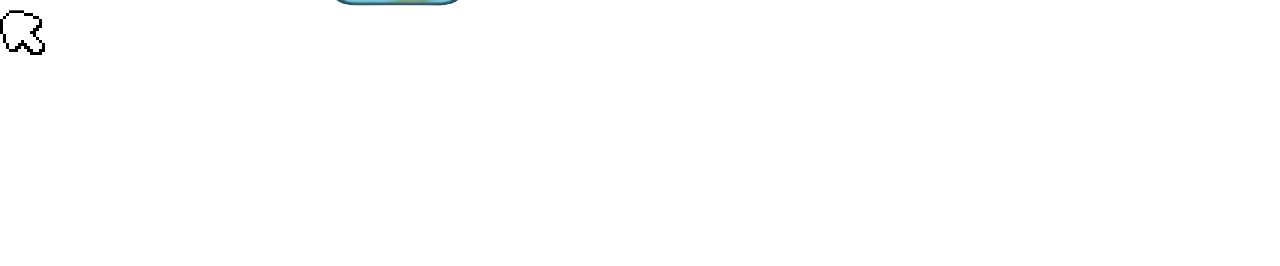
==== commit e6829c50: "fix: CSS validation" ====
--- a/index.html
+++ b/index.html
@@ -58,15 +58,19 @@
 					<form class="header1-input" action="/search" method="get" onsubmit="return handleSubmit(this)">
 						<div class="search-inner-wrapper">
 							<input class="header1-search-box" type="text" name="query" placeholder="" autocomplete="off">
-								
-								<ul class="search-dropdown">
-									<li onclick="selectOption(this)">琪琪</li>
-									<li onclick="selectOption(this)">莉比特</li>
-									<li onclick="selectOption(this)">爸爸</li>
-								</ul>	
-								
-							<span class="dropdown-icon" onclick="toggleDropdown(this)">
-								<img src="assets/dropdown-arrow/arrow.png" alt="Dropdown" />
+								<ul class="search-dropdown" role="listbox">
+									<li tabindex="0" role="option" onclick="selectOption(this)" onkeydown="handleOptionKey(event, this)">琪琪</li>
+									<li tabindex="0" role="option" onclick="selectOption(this)" onkeydown="handleOptionKey(event, this)">莉比特</li>
+									<li tabindex="0" role="option" onclick="selectOption(this)" onkeydown="handleOptionKey(event, this)">爸爸</li>
+								</ul>
+								
+							<span class="dropdown-icon" 
+								  tabindex="0"
+								  role="button"
+								  aria-label="Toggle dropdown"
+								  onclick="toggleDropdown(this)"
+								  onkeydown="handleDropdownKey(event, this)">
+								<img src="assets/dropdown-arrow/arrow.png" alt="Dropdown">
 							</span>
 						</div>
 
@@ -105,14 +109,19 @@
 					<form class="header1-input" action="/search" method="get" onsubmit="return handleSubmit(this)">
 						<div class="search-inner-wrapper">
 							<input class="header1-search-box" type="text" name="query" placeholder="" autocomplete="off">
-								<ul class="search-dropdown">
-									<li onclick="selectOption(this)">CHI CHI</li>
-									<li onclick="selectOption(this)">RIBBIT</li>
-									<li onclick="selectOption(this)">DAD</li>
-								</ul>	
-								
-							<span class="dropdown-icon" onclick="toggleDropdown(this)">
-								<img src="assets/dropdown-arrow/arrow.png" alt="Dropdown" />
+								<ul class="search-dropdown" role="listbox">
+									<li tabindex="0" role="option" onclick="selectOption(this)" onkeydown="handleOptionKey(event, this)">CHI CHI</li>
+									<li tabindex="0" role="option" onclick="selectOption(this)" onkeydown="handleOptionKey(event, this)">RIBBIT</li>
+									<li tabindex="0" role="option" onclick="selectOption(this)" onkeydown="handleOptionKey(event, this)">DAD</li>
+								</ul>								
+								
+							<span class="dropdown-icon"
+								  tabindex="0"
+								  role="button"
+								  aria-label="Toggle dropdown"
+								  onclick="toggleDropdown(this)"
+								  onkeydown="handleDropdownKey(event, this)">
+								<img src="assets/dropdown-arrow/arrow.png" alt="Dropdown">
 							</span>
 						</div>
 
@@ -166,21 +175,63 @@
 		<!-- Chinese -->
 		<ul class="chinese-flex-style">
 			<li class="header1-input-box">
-				<form class="header1-input" action="/search" method="get">
-					<input class="header1-search-box" type="text" name="query">
-					<button class="chinese-header1-search-button" type="submit">搜索</button> 
-				</form>
-			</li>
+				<div class="search-wrapper">
+					<form class="header1-input" action="/search" method="get" onsubmit="return handleSubmit(this)">
+						<div class="search-inner-wrapper">
+							<input class="header1-search-box" type="text" name="query" placeholder="" autocomplete="off">
+								
+							<ul class="search-dropdown" role="listbox">
+								<li tabindex="0" role="option" onclick="selectOption(this)" onkeydown="handleOptionKey(event, this)">琪琪</li>
+								<li tabindex="0" role="option" onclick="selectOption(this)" onkeydown="handleOptionKey(event, this)">莉比特</li>
+								<li tabindex="0" role="option" onclick="selectOption(this)" onkeydown="handleOptionKey(event, this)">爸爸</li>
+							</ul>
+								
+							<span class="dropdown-icon" 
+								  tabindex="0"
+								  role="button"
+								  aria-label="Toggle dropdown"
+								  onclick="toggleDropdown(this)"
+								  onkeydown="handleDropdownKey(event, this)">
+								  
+								<img src="assets/dropdown-arrow/arrow.png" alt="Dropdown">
+							</span>
+						</div>
+
+						<button class="chinese-header1-search-button" type="submit">搜索</button>
+					</form>
+				</div>
+			</li>			
 		
 		</ul>		
 		
 		<!-- English -->
 		<ul class="padding-mobile-view english-flex-style">
 			<li class="header1-input-box">
-				<form class="header1-input" action="/search" method="get">
-					<input class="english-header1-search-box" type="text" name="query">
-					<button class="english-header1-search-button" type="submit">SEARCH</button> 
-				</form>
+				<div class="search-wrapper">
+					<form class="header1-input" action="/search" method="get" onsubmit="return handleSubmit(this)">
+						<div class="search-inner-wrapper">
+							<input class="header1-search-box" type="text" name="query" placeholder="" autocomplete="off">
+								
+								<ul class="search-dropdown" role="listbox">
+									<li tabindex="0" role="option" onclick="selectOption(this)" onkeydown="handleOptionKey(event, this)">CHI CHI</li>
+									<li tabindex="0" role="option" onclick="selectOption(this)" onkeydown="handleOptionKey(event, this)">RIBBIT</li>
+									<li tabindex="0" role="option" onclick="selectOption(this)" onkeydown="handleOptionKey(event, this)">DAD</li>
+								</ul>	
+								
+							<span class="dropdown-icon" 
+								  tabindex="0"
+								  role="button"
+								  aria-label="Toggle dropdown"
+								  onclick="toggleDropdown(this)"
+								  onkeydown="handleDropdownKey(event, this)">
+								  
+								<img src="assets/dropdown-arrow/arrow.png" alt="Dropdown">
+							</span>
+						</div>
+
+						<button class="english-header1-search-button" type="submit">SEARCH</button>
+					</form>
+				</div>
 			</li>
 		</ul>
 		
--- a/styles.css
+++ b/styles.css
@@ -99,11 +99,11 @@
 
 /* To fix margins for the chinese header1 */
 .chinese-header1-links {
-	margin-bottom: 0.5vw;
+	margin-bottom: 0.6vw;
 }
 
 .english-header1-links {
-	margin-bottom: 0.5vw;
+	margin-bottom: 0.6vw;
 }
 
 /* Sets up margins between heading1 and heading 2 */
@@ -212,7 +212,7 @@
 }
 
 .header1-input-box {
-	margin-top: 0.5vw;
+	margin-top: 0.49vw;
 }
 
 /* English header 1 formatting for logo */
@@ -235,26 +235,32 @@
 	border-left: 0.3vw solid rgb(154, 184, 255);  /* light blue */
 	border-bottom: 0.3vw solid rgb(154, 184, 255);/* light blue */
 	border-right: none; /* no border on the right */ 
-	border-top-left-radius: 0.3vw;
-	border-bottom-left-radius: 0.3vw;
+	border-top-left-radius: 0.2vw;
+	border-bottom-left-radius: 0.2vw;
 	font-size: 1.3vw; /* For text to match height of box */
 	width: 12.3vw; 
 }
 
-/* Arrow related settings */
+/* Dropdown arrow <img> related settings */
 .dropdown-icon {
 	border: 0.3vw solid rgb(154, 184, 255); /* light blue */
-	border-top-right-radius: 0.3vw;
-	border-bottom-right-radius: 0.3vw;
-    user-select: none;
-	width: 1.5vw;
-	height: 1.5vw;
-}
-
-/* Size of arrow img is a perfect square */
+	border-top-right-radius: 0.2vw;
+	border-bottom-right-radius: 0.2vw;
+	user-select: none;
+	width: 2.05vw;
+	height: 2.05vw;
+	display: inline-flex; /* Ensures img fills container */
+	align-items: center;
+	justify-content: center;
+	padding: 0; /* Ensure no internal spacing */
+	box-sizing: border-box; /* Ensures border doesn't increase total size */
+}
+
 .dropdown-icon img {
-    width: 1.5vw;
-    height: 1.5vw;
+	width: 100%;
+	height: 100%;
+	object-fit: contain; /* Keeps aspect ratio, can use 'cover' if you prefer */
+	display: block; /* Prevents inline gap below image */
 }
 
 /* Dropdown menu related settings */
@@ -288,7 +294,7 @@
 /* Formatting for (english) search button */
 .english-header1-search-button {
 	user-select: none; /* User cannot select button as text */
-	font-size: 1.4vw;
+	font-size: 1.45vw;
 	border: 0.3vw solid rgb(185, 183, 180);
 	border-radius: 0.5vw;
 	font-family: "Jersey 10", sans-serif;
@@ -298,8 +304,6 @@
 	margin-left: 0.5vw;
 	padding-right: 1vw;
 	padding-left: 1vw;
-	padding-top: -0.3vw;
-	padding-bottom: -0.3vw;
 }
 
 /* Formatting for (chinese) search button */
@@ -515,8 +519,6 @@
 	display: none;
 }
 
-
-
 /* Smaller screen size settings, when viewport is less than 820px */
 @media screen and (max-width: 820px) {	
 	/* Right click context menu main window styling */
@@ -566,7 +568,7 @@
 	
 	/* Adds extra padding for english search box for more accurate translation */
 	.padding-mobile-view {
-		margin-top: 7.2vw;
+		margin-top: 4.2vw;
 	}
 	
 	/* Used to format logo and search box (sign in button is formatted using english-header1-logon) */
@@ -583,7 +585,7 @@
 	
 	/* Padding for chinese title */
 	.header1 {
-		margin-bottom: 5vw;
+		margin-bottom: 2vw;
 		margin-top: 0;
 	}
 	
@@ -618,7 +620,7 @@
 	
 	/* English header 1 formatting for logo */
 	.header1-title-margin {
-		margin-left: 3vw;
+		margin-left: 4vw;
 	}
 	
 	/* Adds space in between the words "CHICHI" */
@@ -629,12 +631,48 @@
 	
 	/* Search box settings in mobile view header 1 */
 	.header1-search-box {
-		border: 1vw solid rgb(154, 184, 255);
-		border-radius: 0.2vw; 
-		font-size: 3vw; /* For text to match height of box */
-		width: 80vw; 
+		border-top: 1vw solid rgb(154, 184, 255);   /* light blue */
+		border-left: 1vw solid rgb(154, 184, 255);  /* light blue */
+		border-bottom: 1vw solid rgb(154, 184, 255);/* light blue */
+		border-right: none; /* no border on the right */ 
+		border-top-left-radius: 0.3vw;
+		border-bottom-left-radius: 0.3vw;
+		font-size: 5vw; /* For text to match height of box */
+		width: 74vw; 
 		margin-left: 2vw;
 	}
+		
+	/* Dropdown arrow <img> related settings */
+	.dropdown-icon {
+		border: 1vw solid rgb(154, 184, 255); /* light blue */
+		border-top-right-radius: 0.3vw;
+		border-bottom-right-radius: 0.3vw;
+		width: 7.54vw;
+		height: 7.54vw;
+	}
+	
+	/* Dropdown menu related settings */
+	.search-dropdown {
+		position: absolute;
+		top: 100%;
+		left: 0;
+		right: 0;
+		background: white;
+		border: 1px solid #ccc;
+		display: none;
+		list-style: none;
+		padding: 0;
+		margin-left: 2vw;
+		max-height: 35vw;
+		overflow-y: auto;
+		z-index: 999;
+	}
+	
+	/* Settings apply specifically to the text inside */
+	.search-dropdown li {
+		padding: 1vw;
+		font-size: 7vw;
+	}	
 	
 	/* Search box settings in mobile view header 1 */
 	.english-header1-search-box {
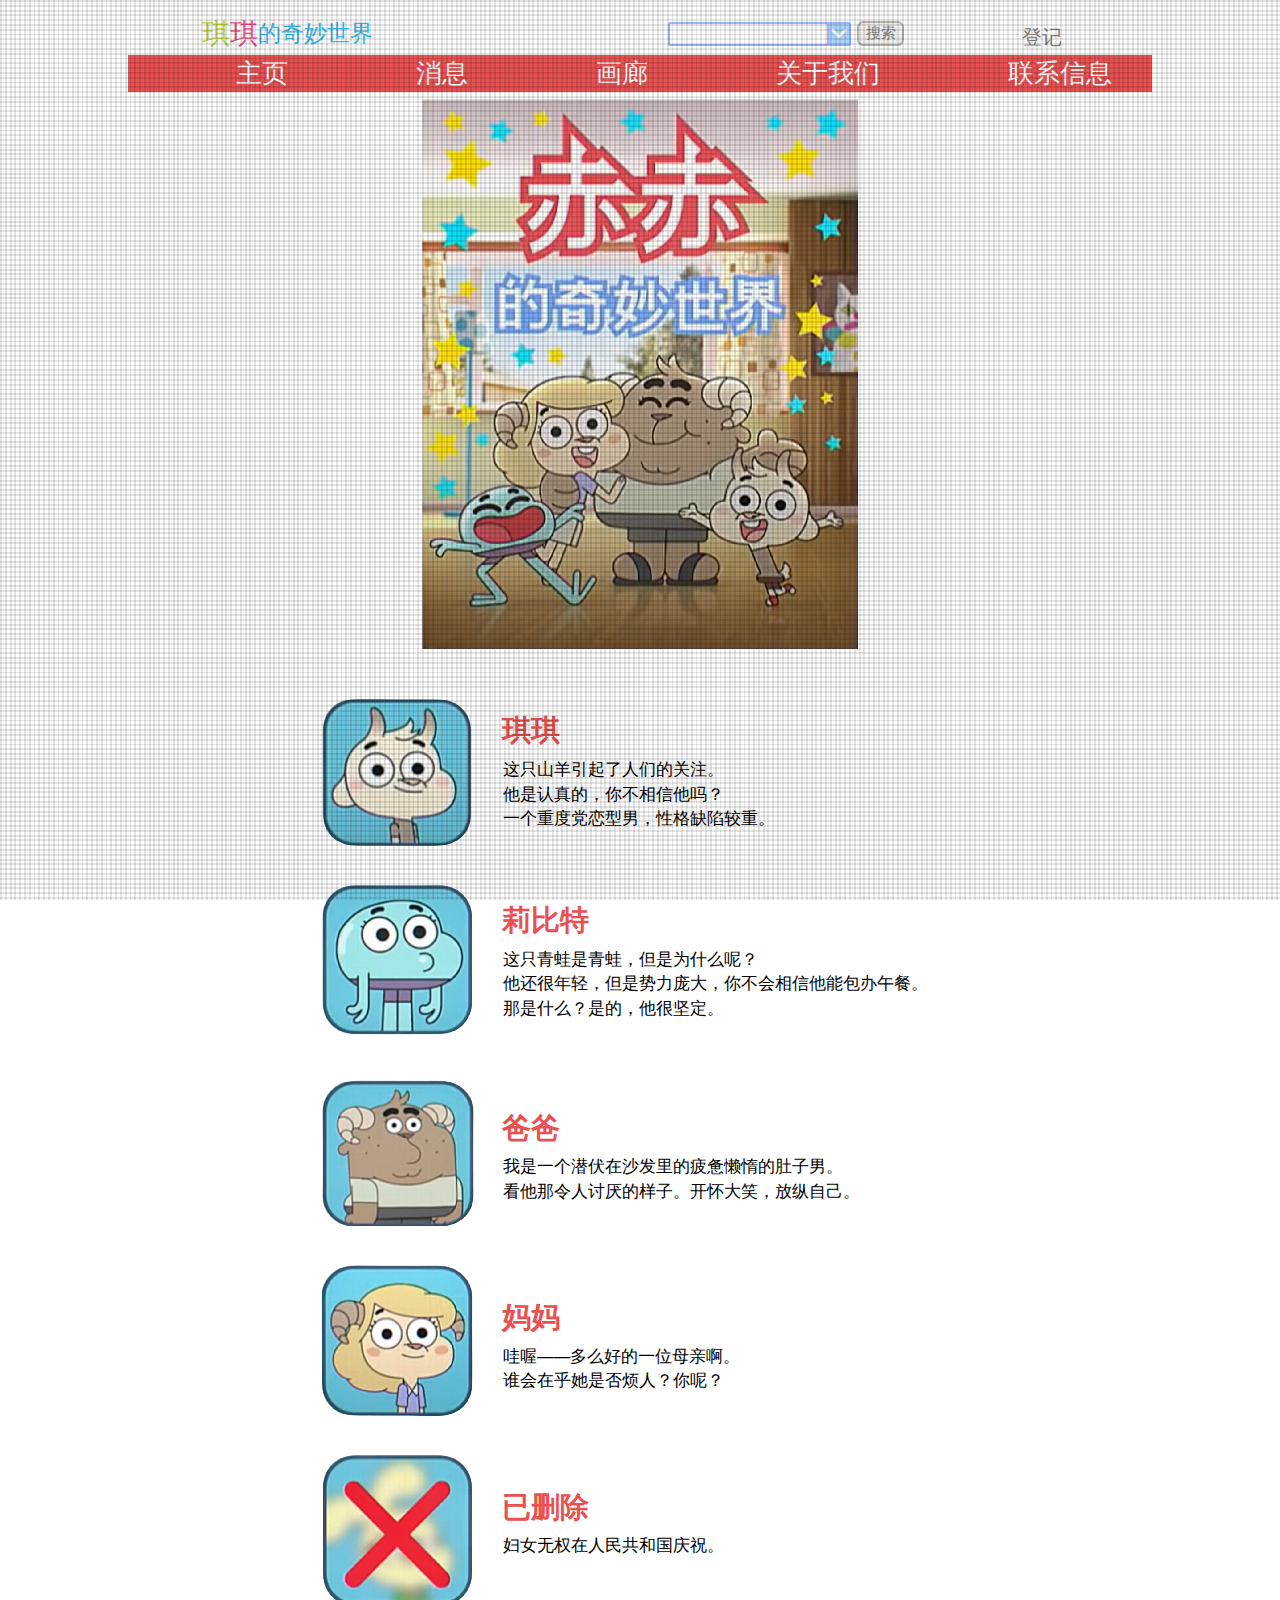
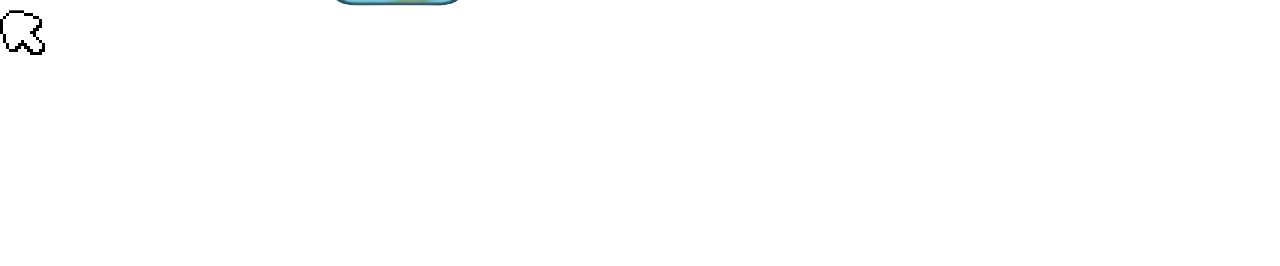
==== commit fd634f1b: "fix: arrow.png for dropdown menu" ====
--- a/index.html
+++ b/index.html
@@ -57,7 +57,7 @@
 				<div class="search-wrapper">
 					<form class="header1-input" action="/search" method="get" onsubmit="return handleSubmit(this)">
 						<div class="search-inner-wrapper">
-							<input class="header1-search-box" type="text" name="query" placeholder="" autocomplete="off">
+							<input class="header1-search-box" type="text" name="query" placeholder="" autocomplete="off" required>
 								<ul class="search-dropdown" role="listbox">
 									<li tabindex="0" role="option" onclick="selectOption(this)" onkeydown="handleOptionKey(event, this)">琪琪</li>
 									<li tabindex="0" role="option" onclick="selectOption(this)" onkeydown="handleOptionKey(event, this)">莉比特</li>
@@ -108,7 +108,7 @@
 				<div class="search-wrapper">
 					<form class="header1-input" action="/search" method="get" onsubmit="return handleSubmit(this)">
 						<div class="search-inner-wrapper">
-							<input class="header1-search-box" type="text" name="query" placeholder="" autocomplete="off">
+							<input class="header1-search-box" type="text" name="query" placeholder="" autocomplete="off" required>
 								<ul class="search-dropdown" role="listbox">
 									<li tabindex="0" role="option" onclick="selectOption(this)" onkeydown="handleOptionKey(event, this)">CHI CHI</li>
 									<li tabindex="0" role="option" onclick="selectOption(this)" onkeydown="handleOptionKey(event, this)">RIBBIT</li>
@@ -178,7 +178,7 @@
 				<div class="search-wrapper">
 					<form class="header1-input" action="/search" method="get" onsubmit="return handleSubmit(this)">
 						<div class="search-inner-wrapper">
-							<input class="header1-search-box" type="text" name="query" placeholder="" autocomplete="off">
+							<input class="header1-search-box" type="text" name="query" placeholder="" autocomplete="off" required>
 								
 							<ul class="search-dropdown" role="listbox">
 								<li tabindex="0" role="option" onclick="selectOption(this)" onkeydown="handleOptionKey(event, this)">琪琪</li>
@@ -210,7 +210,7 @@
 				<div class="search-wrapper">
 					<form class="header1-input" action="/search" method="get" onsubmit="return handleSubmit(this)">
 						<div class="search-inner-wrapper">
-							<input class="header1-search-box" type="text" name="query" placeholder="" autocomplete="off">
+							<input class="header1-search-box" type="text" name="query" placeholder="" autocomplete="off" required>
 								
 								<ul class="search-dropdown" role="listbox">
 									<li tabindex="0" role="option" onclick="selectOption(this)" onkeydown="handleOptionKey(event, this)">CHI CHI</li>
--- a/styles.css
+++ b/styles.css
@@ -211,8 +211,9 @@
 	display: flex;
 }
 
+/* Centering search box for both english and chinese pages */
 .header1-input-box {
-	margin-top: 0.49vw;
+	margin-top: 0.66vw;
 }
 
 /* English header 1 formatting for logo */
@@ -231,9 +232,9 @@
 /* Settings related to the inputbox itself. Applies to both english and chinese translations*/
 .header1-search-box {
     flex: 1;
-	border-top: 0.3vw solid rgb(154, 184, 255);   /* light blue */
-	border-left: 0.3vw solid rgb(154, 184, 255);  /* light blue */
-	border-bottom: 0.3vw solid rgb(154, 184, 255);/* light blue */
+	border-top: 0.2vw solid rgb(154, 184, 255);   /* light blue */
+	border-left: 0.2vw solid rgb(154, 184, 255);  /* light blue */
+	border-bottom: 0.2vw solid rgb(154, 184, 255);/* light blue */
 	border-right: none; /* no border on the right */ 
 	border-top-left-radius: 0.2vw;
 	border-bottom-left-radius: 0.2vw;
@@ -243,12 +244,12 @@
 
 /* Dropdown arrow <img> related settings */
 .dropdown-icon {
-	border: 0.3vw solid rgb(154, 184, 255); /* light blue */
+	border: 0.2vw solid rgb(154, 184, 255); /* light blue */
 	border-top-right-radius: 0.2vw;
 	border-bottom-right-radius: 0.2vw;
 	user-select: none;
-	width: 2.05vw;
-	height: 2.05vw;
+	width: 1.855vw; 
+	height: 1.855vw;
 	display: inline-flex; /* Ensures img fills container */
 	align-items: center;
 	justify-content: center;
@@ -275,7 +276,7 @@
     list-style: none;
     padding: 0;
     margin: 0;
-    max-height: 8vw;
+    max-height: auto;
     overflow-y: auto;
     z-index: 999;
 }
@@ -291,11 +292,16 @@
     background-color: #f0f0f0;
 }
 
+.search-dropdown li:focus {
+    background-color: #e0e0e0;
+    outline: none;
+}
+
 /* Formatting for (english) search button */
 .english-header1-search-button {
 	user-select: none; /* User cannot select button as text */
 	font-size: 1.45vw;
-	border: 0.3vw solid rgb(185, 183, 180);
+	border: 0.2vw solid rgb(185, 183, 180);
 	border-radius: 0.5vw;
 	font-family: "Jersey 10", sans-serif;
 	font-weight: 400;
@@ -310,7 +316,7 @@
 .chinese-header1-search-button {
 	user-select: none; /* User cannot select button as text */
 	font-size: 1.2vw;
-	border: 0.3vw solid rgb(185, 183, 180);
+	border: 0.2vw solid rgb(185, 183, 180);
 	border-radius: 0.5vw;
 	font-family: "Jersey 10", sans-serif;
 	font-weight: 400;
@@ -647,8 +653,8 @@
 		border: 1vw solid rgb(154, 184, 255); /* light blue */
 		border-top-right-radius: 0.3vw;
 		border-bottom-right-radius: 0.3vw;
-		width: 7.54vw;
-		height: 7.54vw;
+		width: 7.71vw;
+		height: 7.71vw;
 	}
 	
 	/* Dropdown menu related settings */
@@ -663,7 +669,7 @@
 		list-style: none;
 		padding: 0;
 		margin-left: 2vw;
-		max-height: 35vw;
+		max-height: auto;
 		overflow-y: auto;
 		z-index: 999;
 	}
@@ -692,9 +698,9 @@
 		font-weight: 400;
 		font-style: normal;
 		color: rgb(137, 135, 135);
-		margin-left: 4.4vw;
-		padding-right: 0.5vw; /* Slightly different from English */
-		padding-left: 0.5vw;	
+		margin-left: 1.6vw;
+		padding-right: 1.8vw; /* Slightly different from English */
+		padding-left: 1.8vw;	
 	}
 	
 	/* Formatting for (english) search button */
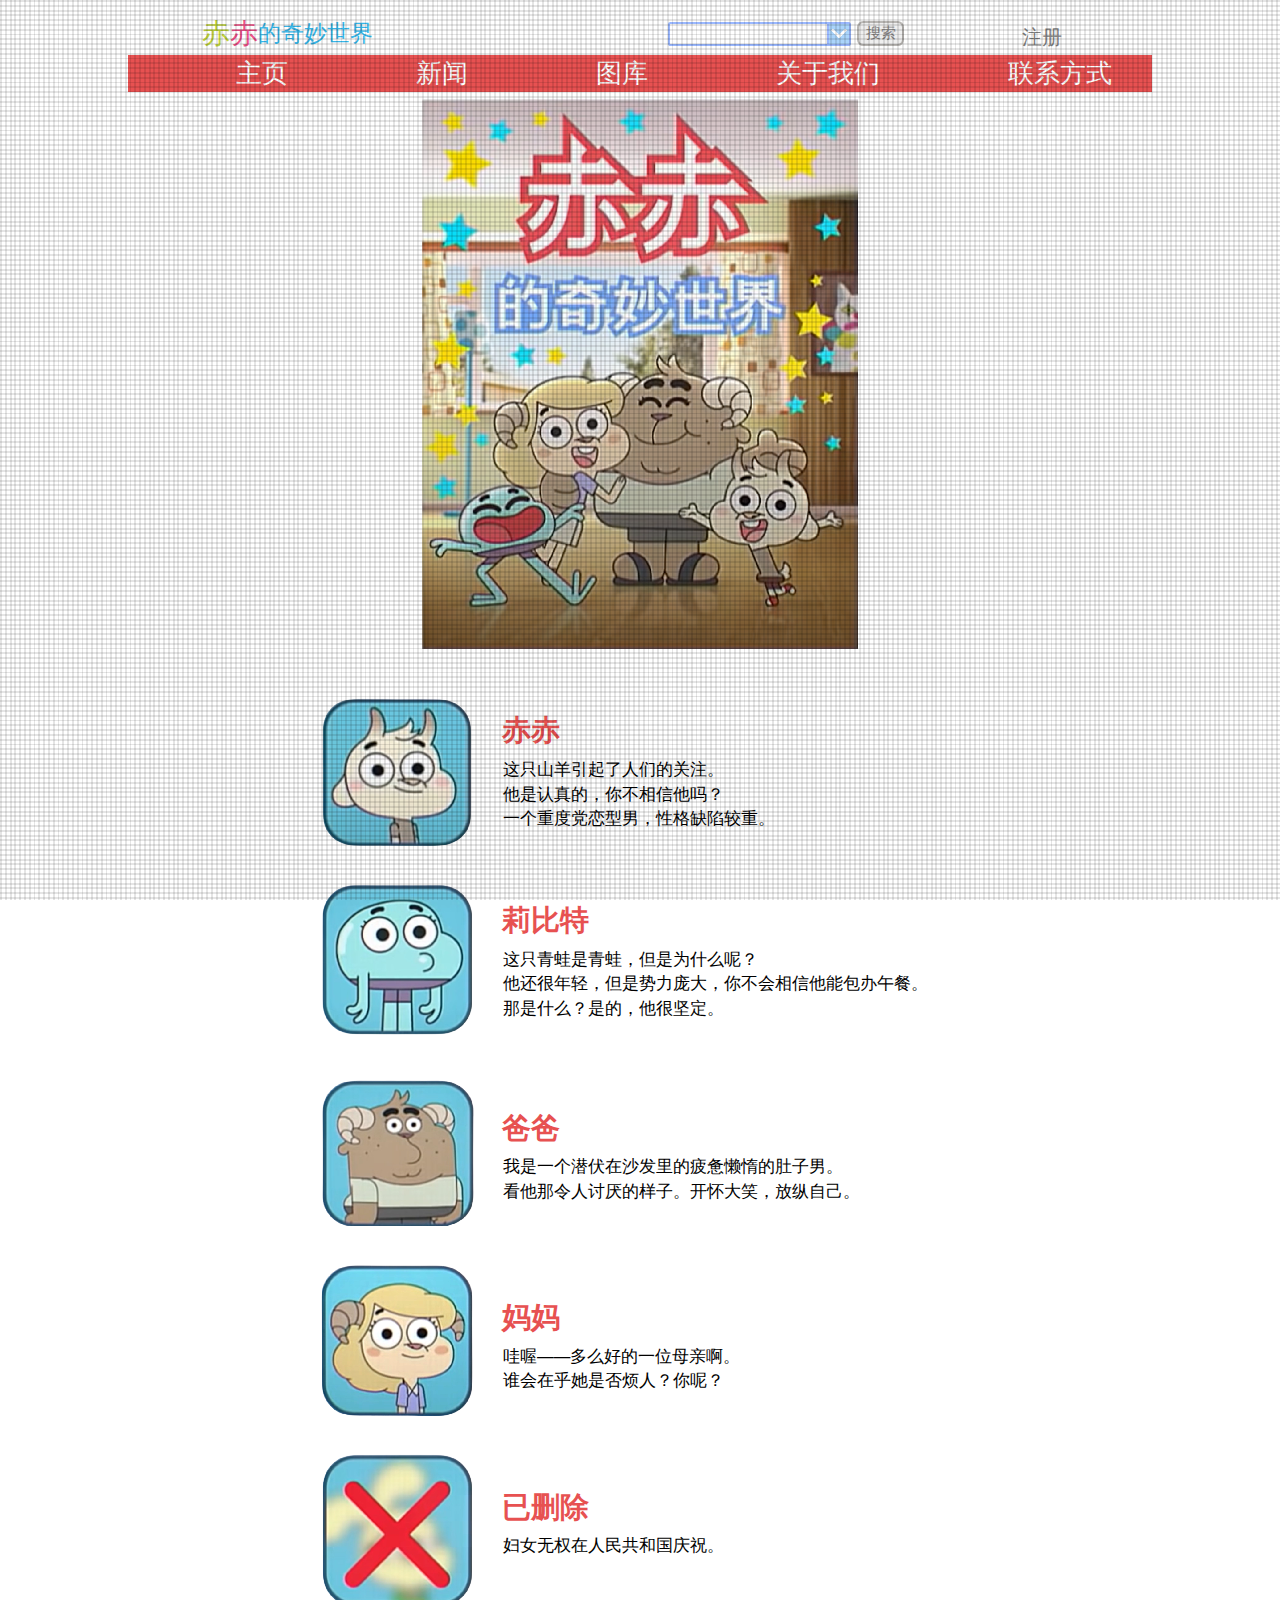
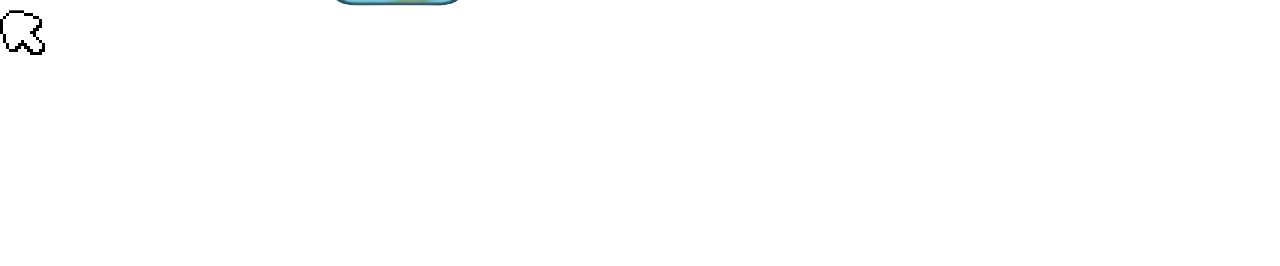
==== commit 4cfd392c: "fix: Accurate Chinese translation" ====
--- a/index.html
+++ b/index.html
@@ -48,8 +48,8 @@
 		<!-- Chinese -->
 		<ul class="chinese-header1-links chinese-flex-style">
 			<li class="chinese-header1-title-text">
-				<h1 class="chinese-header1-title-char1">琪</h1>
-				<h1 class="chinese-header1-title-char2">琪</h1>
+				<h1 class="chinese-header1-title-char1">赤</h1>
+				<h1 class="chinese-header1-title-char2">赤</h1>
 				<h1 class="header1-title-char3">的奇妙世界</h1>
 			</li>
 			
@@ -80,7 +80,7 @@
 			</li>
 			
 			<li>
-				<a class="chinese-header1-logon" href="logon.html">登记</a> 
+				<a class="chinese-header1-logon" href="logon.html">注册</a> 
 			</li>
 		</ul>
 		
@@ -142,8 +142,8 @@
 		<!-- Chinese -->
 		<ul class="header1-links chinese-flex-style">
 			<li class="chinese-header1-title-text">
-				<h1 class="chinese-header1-title-char1">琪</h1>
-				<h1 class="chinese-header1-title-char2">琪</h1>
+				<h1 class="chinese-header1-title-char1">赤</h1>
+				<h1 class="chinese-header1-title-char2">赤</h1>
 				<h1 class="header1-title-char3">的奇妙世界</h1>
 			</li>
 		</ul>
@@ -244,13 +244,13 @@
 		<nav class="header2-nav chinese-block-style">			
 			<ul class="header2-links chinese-header2-links">
 				<li><a class ="header2-hyperlinks" href="index.html">主页</a></li>
-				<li><a class ="header2-hyperlinks" href="news.html">消息</a></li>
-				<li><a class ="header2-hyperlinks" href="gallery.html">画廊</a></li>
+				<li><a class ="header2-hyperlinks" href="news.html">新闻</a></li>
+				<li><a class ="header2-hyperlinks" href="gallery.html">图库</a></li>
 				<li><a class ="header2-hyperlinks" href="about.html">关于我们</a></li>
-				<li><a class ="header2-hyperlinks" href="contact.html">联系信息</a></li>
-				
-				<!-- Sign in button for mobile view (hidden in desktop) -->
-				<li class="mobile-view"><a class="header2-hyperlinks" href="logon.html">登记</a></li>
+				<li><a class ="header2-hyperlinks" href="contact.html">联系方式</a></li>
+				
+				<!-- Sign in button for mobile view (hidden on desktop) -->
+				<li class="mobile-view"><a class="header2-hyperlinks" href="logon.html">注册</a></li>
 			</ul>
 		</nav>
 		
@@ -263,7 +263,7 @@
 				<li><a class ="header2-hyperlinks" href="about.html">About us</a></li>
 				<li><a class ="header2-hyperlinks" href="contact.html">Contact</a></li>
 				
-				<!-- Sign in button for mobile view (hidden in desktop) -->
+				<!-- Sign in button for mobile view (hidden on desktop) -->
 				<li class="mobile-view"><a class="header2-hyperlinks" href="logon.html">Sign in</a></li>
 			</ul>
 		</nav>
@@ -273,7 +273,7 @@
 	<main>
 		<!-- Poster -->
 		<div class="poster-container">
-			<img class="poster-image-settings chinese-flex-style" src="./assets/posters/chinese-poster.png" alt="琪琪的奇妙世界" title="琪琪的奇妙世界">
+			<img class="poster-image-settings chinese-flex-style" src="./assets/posters/chinese-poster.png" alt="赤赤的奇妙世界" title="赤赤的奇妙世界">
 			<img class="poster-image-settings english-flex-style" src="./assets/posters/english-poster.png" alt="The Incredible World Of CHI CHI" title="The Incredible World Of CHI CHI">
 		</div>
 		
@@ -282,11 +282,11 @@
 			<!-- Chinese -->
 			<div class="character-content chinese-flex-style">	
 				<div>
-					<img class="character-images" src="./assets/characters/chichi.png"  alt="琪琪" title="琪琪">
+					<img class="character-images" src="./assets/characters/chichi.png"  alt="赤赤" title="赤赤">
 				</div>
 				
 				<div class="chinese-chichi-ribbit-character-text-container">
-					<h2 class="character-name-font">琪琪</h2>
+					<h2 class="character-name-font">赤赤</h2>
 					<p class="character-text-settings">这只山羊引起了人们的关注。
 					<p class="character-text-settings">他是认真的，你不相信他吗？
 					<p class="character-text-settings">一个重度党恋型男，性格缺陷较重。
--- a/styles.css
+++ b/styles.css
@@ -457,8 +457,8 @@
 	border: 0.2vw solid #ccc;
 	box-shadow: 0.3vw 0.3vw 1vw rgba(0, 0, 0, 0.3); /* Shadow */
 	z-index: 1000;
-	padding-top: 0.6vw;
-	padding-bottom: 0.6vw;
+	padding-top: 0.7vw;
+	padding-bottom: 1.5vw;
 	border-radius: 1.2vw;
 	width: 16vw; /* Adds blank spacing to match source material */
 }
@@ -470,17 +470,17 @@
 	color: black;
 	display: flex;
 	font-size: 1.6vw;
-	padding-top: 0.2vw;
+	padding-top: 0.15vw;
+	padding-bottom: 0.15vw;
 	padding-right: 0.5vw;
-	padding-bottom: 0.2vw;
 	padding-left: 1.7vw;
 	background-color: white;
 	border: none;
 	width: 100%;
 }
   
-/* Colour shown when cursor hovers over buttons in context menu */  
-#customMenu button:hover {
+/* Colour shown when user click button in context menu */  
+#customMenu button:active {
 	background-color: #f0f0f0; /* Grey */
 }
 
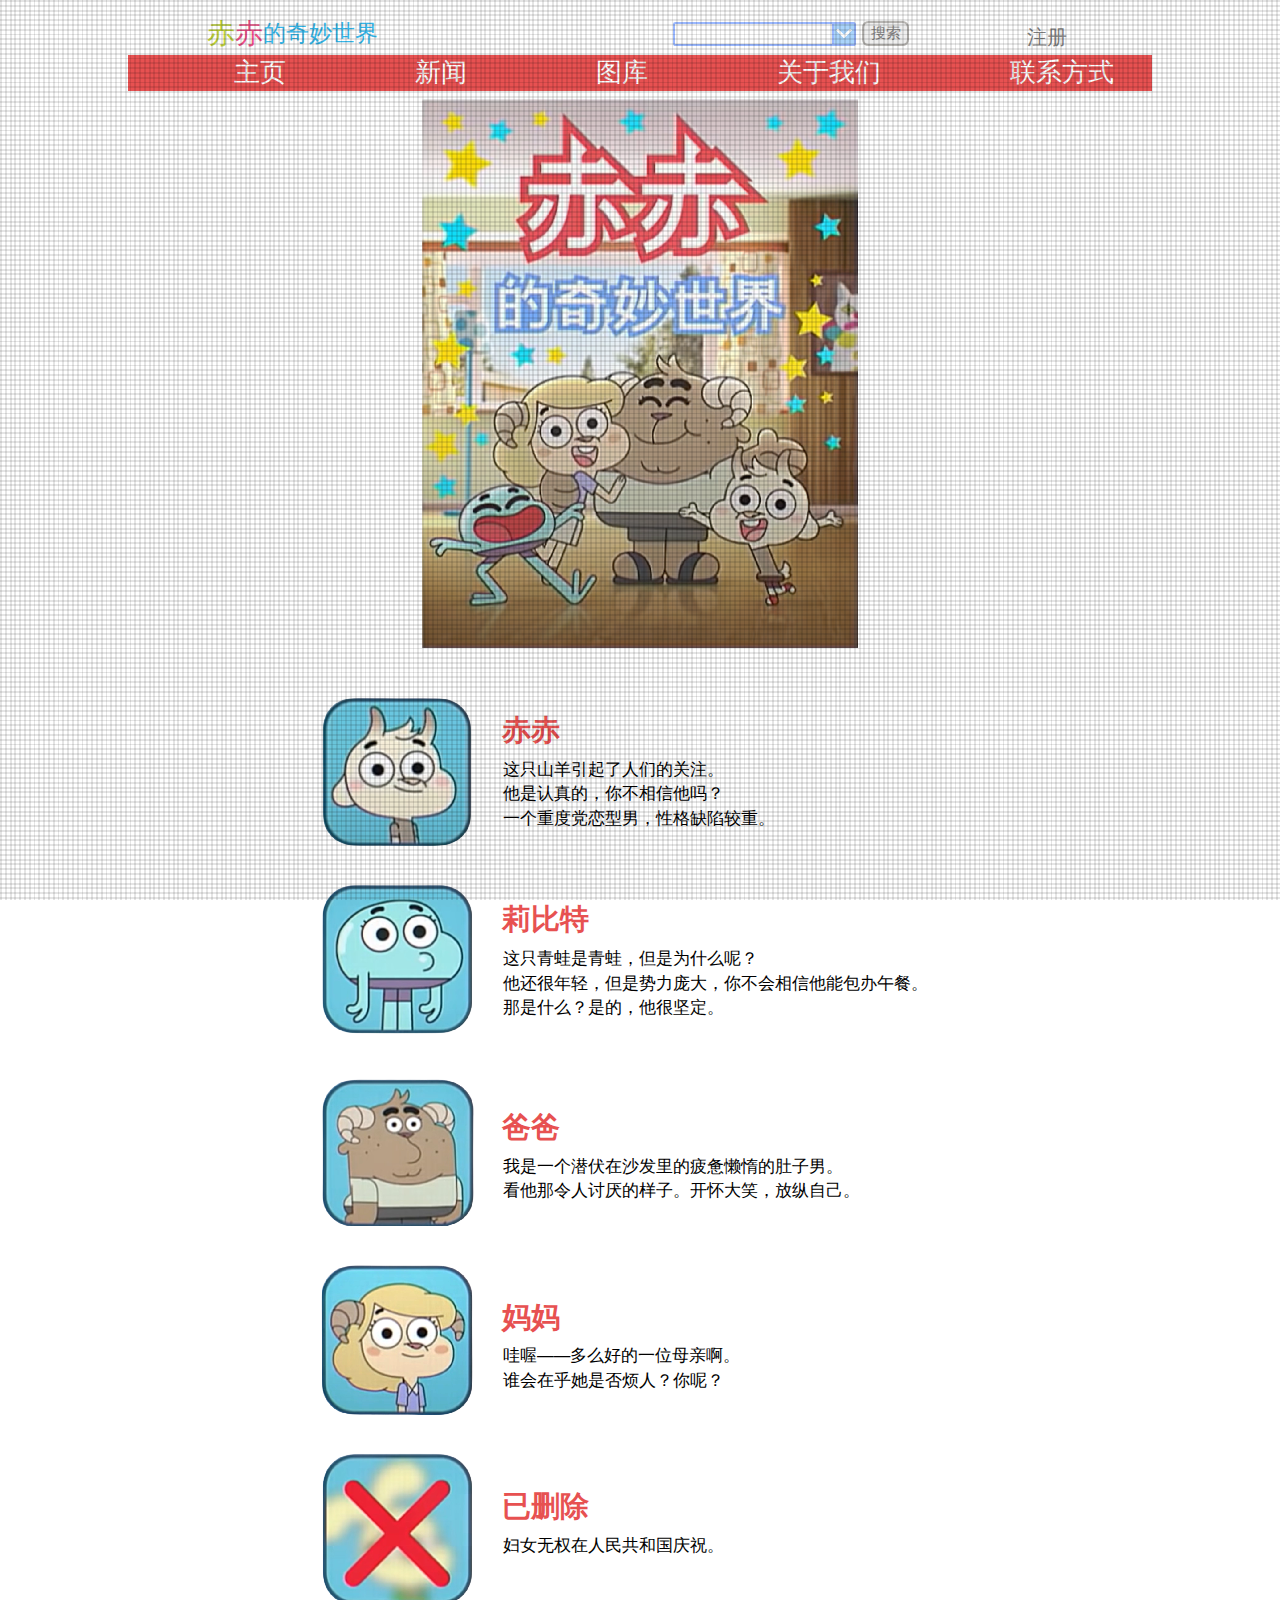
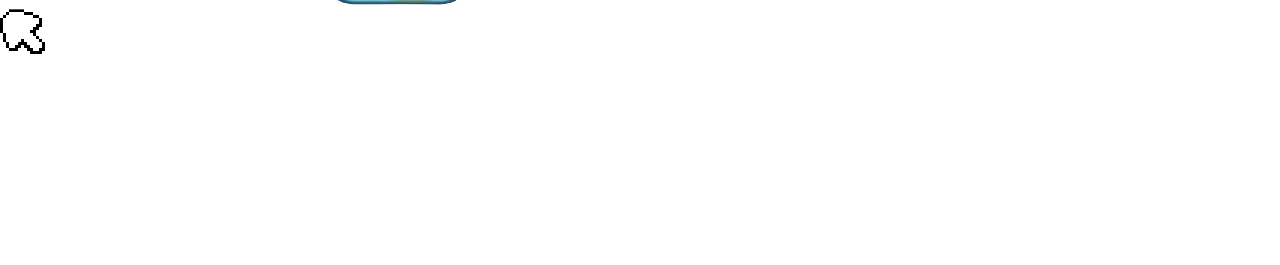
==== commit 47c8dcaa: "feat: Text in header1-input-box now synced" ====
--- a/index.html
+++ b/index.html
@@ -57,7 +57,7 @@
 				<div class="search-wrapper">
 					<form class="header1-input" action="/search" method="get" onsubmit="return handleSubmit(this)">
 						<div class="search-inner-wrapper">
-							<input class="header1-search-box" type="text" name="query" placeholder="" autocomplete="off" required>
+							<input id="chinese-desktop-search-box" class="header1-search-box" type="text" name="query" placeholder="" autocomplete="off" required>
 								<ul class="search-dropdown" role="listbox">
 									<li tabindex="0" role="option" onclick="selectOption(this)" onkeydown="handleOptionKey(event, this)">琪琪</li>
 									<li tabindex="0" role="option" onclick="selectOption(this)" onkeydown="handleOptionKey(event, this)">莉比特</li>
@@ -108,7 +108,7 @@
 				<div class="search-wrapper">
 					<form class="header1-input" action="/search" method="get" onsubmit="return handleSubmit(this)">
 						<div class="search-inner-wrapper">
-							<input class="header1-search-box" type="text" name="query" placeholder="" autocomplete="off" required>
+							<input id="english-desktop-search-box" class="header1-search-box" type="text" name="query" placeholder="" autocomplete="off" required>
 								<ul class="search-dropdown" role="listbox">
 									<li tabindex="0" role="option" onclick="selectOption(this)" onkeydown="handleOptionKey(event, this)">CHI CHI</li>
 									<li tabindex="0" role="option" onclick="selectOption(this)" onkeydown="handleOptionKey(event, this)">RIBBIT</li>
@@ -178,7 +178,7 @@
 				<div class="search-wrapper">
 					<form class="header1-input" action="/search" method="get" onsubmit="return handleSubmit(this)">
 						<div class="search-inner-wrapper">
-							<input class="header1-search-box" type="text" name="query" placeholder="" autocomplete="off" required>
+							<input id="chinese-mobile-search-box" class="header1-search-box" type="text" name="query" placeholder="" autocomplete="off" required>
 								
 							<ul class="search-dropdown" role="listbox">
 								<li tabindex="0" role="option" onclick="selectOption(this)" onkeydown="handleOptionKey(event, this)">琪琪</li>
@@ -210,7 +210,7 @@
 				<div class="search-wrapper">
 					<form class="header1-input" action="/search" method="get" onsubmit="return handleSubmit(this)">
 						<div class="search-inner-wrapper">
-							<input class="header1-search-box" type="text" name="query" placeholder="" autocomplete="off" required>
+							<input id="english-mobile-search-box" class="header1-search-box" type="text" name="query" placeholder="" autocomplete="off" required>
 								
 								<ul class="search-dropdown" role="listbox">
 									<li tabindex="0" role="option" onclick="selectOption(this)" onkeydown="handleOptionKey(event, this)">CHI CHI</li>
--- a/styles.css
+++ b/styles.css
@@ -11,29 +11,29 @@
 
 /* Vertical scrollbar width */
 ::-webkit-scrollbar {
-	width: 1vw; /*scales to viewport*/
+	width: 1vw; /* Scales to viewport */
 }
 
 /* Scrollbar Track */
 ::-webkit-scrollbar-track {
     background: #f1f1f1; /* Light gray background */
-	outline: 0.2vw solid rgb(139, 149, 152); /*outline colour*/
+	outline: 0.2vw solid rgb(139, 149, 152); /* Outline colour (grey) */
 }
 
 /* Scrollbar Handle */
 ::-webkit-scrollbar-thumb {
-    background: rgb(167, 180, 171); 
+    background: rgb(167, 180, 171); /* Light grey */
 	border-radius: 10vw; /* Rounds the corners */
 }
 
 /* When hovering over the scrollbar */
 ::-webkit-scrollbar-thumb:hover {
-    background: rgb(145, 160, 153); /* Darker shade */
+    background: rgb(145, 160, 153); /* Darker shade of grey */
 }
 
 /* When clicking/dragging the scrollbar */
 ::-webkit-scrollbar-thumb:active {
-    background: rgb(120, 140, 130); /* Even darker shade */
+    background: rgb(120, 140, 130); /* Even darker shade of grey */
 }
 
 html {
@@ -118,7 +118,7 @@
 	font-weight: 700;
 	font-style: normal;
 	font-size: 1.2vw;
-	color: rgb(45, 193, 247);
+	color: rgb(45, 193, 247); /* Blue */
 }
 
 /* Fixes centering weirdness with the title "The Wonderful World of" */
@@ -139,48 +139,48 @@
 
 /* C */
 .header1-title-char1 {
-	color: rgb(194, 214, 62);
+	color: rgb(194, 214, 62); /* Lime green */
 }
 
 /* H */
 .header1-title-char2 {
-	color: rgb(241, 82, 138);
-}
-
-/* The chinese font is actually slightly larger */
+	color: rgb(241, 82, 138); /* Pinkish */
+}
+
+/* The chinese font is slightly larger */
 /* C */
 .chinese-header1-title-char1 {
-	color: rgb(194, 214, 62);
+	color: rgb(194, 214, 62); /* Lime green */
 	font-size: 2.2vw;
 }
 
 /* The chinese font is actually slightly larger */
 /* H */
 .chinese-header1-title-char2 {
-	color: rgb(241, 82, 138);
+	color: rgb(241, 82, 138); /* Pinkish */
 	font-size: 2.2vw;
 }
 
 /* I */
 .header1-title-char3 {
-	color: rgb(54, 183, 234);
+	color: rgb(54, 183, 234); /* Blue */
 }
 
 /* Below are the colours only used by the english "CHICHI" logo */
 
 /* (2nd) C */
 .header1-title-char4 {
-	color: rgb(209, 106, 239);
+	color: rgb(209, 106, 239); /* Purple */
 }
 
 /* (2nd) H */
 .header1-title-char5 {
-	color: rgb(249, 167, 60);
+	color: rgb(249, 167, 60); /* Orange */
 }
 
 /* (2nd) I */
 .header1-title-char6 {
-	color: rgb(99, 218, 64);
+	color: rgb(99, 218, 64); /* Green */
 }
 
 /* Inline elements for header 1 */
@@ -196,14 +196,14 @@
 
 /* Used to format logo and search box (sign in button is formatted using chinese-header1-logon) */
 .chinese-header1-title-text {
-	padding-left: 5.8vw;
+	padding-left: 6.2vw;
 	padding-right: 23vw;
 }
 
 /* Used to format logo and search box (sign in button is formatted using english-header1-logon) */
 .english-header1-title-text {
 	padding-left: 3vw;
-	padding-right: 18.1vw;
+	padding-right: 18.5vw;
 }
 
 /* Inline elements for search box and button */
@@ -232,10 +232,10 @@
 /* Settings related to the inputbox itself. Applies to both english and chinese translations*/
 .header1-search-box {
     flex: 1;
-	border-top: 0.2vw solid rgb(154, 184, 255);   /* light blue */
-	border-left: 0.2vw solid rgb(154, 184, 255);  /* light blue */
-	border-bottom: 0.2vw solid rgb(154, 184, 255);/* light blue */
-	border-right: none; /* no border on the right */ 
+	border-top: 0.2vw solid rgb(154, 184, 255); /* Light blue */
+	border-left: 0.2vw solid rgb(154, 184, 255); 
+	border-bottom: 0.2vw solid rgb(154, 184, 255); 
+	border-right: none; /* No border on the right */ 
 	border-top-left-radius: 0.2vw;
 	border-bottom-left-radius: 0.2vw;
 	font-size: 1.3vw; /* For text to match height of box */
@@ -244,7 +244,7 @@
 
 /* Dropdown arrow <img> related settings */
 .dropdown-icon {
-	border: 0.2vw solid rgb(154, 184, 255); /* light blue */
+	border: 0.2vw solid rgb(154, 184, 255); /* Light blue */
 	border-top-right-radius: 0.2vw;
 	border-bottom-right-radius: 0.2vw;
 	user-select: none;
@@ -276,8 +276,7 @@
     list-style: none;
     padding: 0;
     margin: 0;
-    max-height: auto;
-    overflow-y: auto;
+    max-height: none;
     z-index: 999;
 }
 
@@ -293,7 +292,7 @@
 }
 
 .search-dropdown li:focus {
-    background-color: #e0e0e0;
+    background-color: #f0f0f0;
     outline: none;
 }
 
@@ -301,12 +300,12 @@
 .english-header1-search-button {
 	user-select: none; /* User cannot select button as text */
 	font-size: 1.45vw;
-	border: 0.2vw solid rgb(185, 183, 180);
+	border: 0.2vw solid rgb(185, 183, 180); /* Grey */
 	border-radius: 0.5vw;
 	font-family: "Jersey 10", sans-serif;
 	font-weight: 400;
 	font-style: normal;
-	color: rgb(137, 135, 135);
+	color: rgb(137, 135, 135); /* Light grey */
 	margin-left: 0.5vw;
 	padding-right: 1vw;
 	padding-left: 1vw;
@@ -316,12 +315,12 @@
 .chinese-header1-search-button {
 	user-select: none; /* User cannot select button as text */
 	font-size: 1.2vw;
-	border: 0.2vw solid rgb(185, 183, 180);
+	border: 0.2vw solid rgb(185, 183, 180); /* Grey */
 	border-radius: 0.5vw;
 	font-family: "Jersey 10", sans-serif;
 	font-weight: 400;
 	font-style: normal;
-	color: rgb(137, 135, 135);
+	color: rgb(137, 135, 135); /* Light grey */
 	margin-left: 0.5vw;
 	padding-right: 0.5vw; /* Slightly different from English */
 	padding-left: 0.5vw;	
@@ -366,8 +365,7 @@
 /* Sets up nav bar for header2 (Chinese) */
 .chinese-header2-links {
 	margin-top: -0.45vw;
-	padding: 0.1vw;
-	padding-bottom: 0.05vw;
+	padding-bottom: 0.1vw;
 	font-size: 2vw;
 }
 
@@ -603,14 +601,14 @@
 	/* The chinese font is actually slightly larger */
 	/* C */
 	.chinese-header1-title-char1 {
-		color: rgb(194, 214, 62);
+		color: rgb(194, 214, 62); /* Lime green */
 		font-size: 9.6vw;
 	}
 
 	/* The chinese font is actually slightly larger */
 	/* H */
 	.chinese-header1-title-char2 {
-		color: rgb(241, 82, 138);
+		color: rgb(241, 82, 138); /* Pinkish */
 		font-size: 9.6vw;
 	}
 	
@@ -637,10 +635,10 @@
 	
 	/* Search box settings in mobile view header 1 */
 	.header1-search-box {
-		border-top: 1vw solid rgb(154, 184, 255);   /* light blue */
-		border-left: 1vw solid rgb(154, 184, 255);  /* light blue */
-		border-bottom: 1vw solid rgb(154, 184, 255);/* light blue */
-		border-right: none; /* no border on the right */ 
+		border-top: 1vw solid rgb(154, 184, 255); /* Light blue */
+		border-left: 1vw solid rgb(154, 184, 255);
+		border-bottom: 1vw solid rgb(154, 184, 255);
+		border-right: none; /* No border on the right */ 
 		border-top-left-radius: 0.3vw;
 		border-bottom-left-radius: 0.3vw;
 		font-size: 5vw; /* For text to match height of box */
@@ -650,7 +648,7 @@
 		
 	/* Dropdown arrow <img> related settings */
 	.dropdown-icon {
-		border: 1vw solid rgb(154, 184, 255); /* light blue */
+		border: 1vw solid rgb(154, 184, 255); /* Light blue */
 		border-top-right-radius: 0.3vw;
 		border-bottom-right-radius: 0.3vw;
 		width: 7.71vw;
@@ -669,8 +667,7 @@
 		list-style: none;
 		padding: 0;
 		margin-left: 2vw;
-		max-height: auto;
-		overflow-y: auto;
+		max-height: none;
 		z-index: 999;
 	}
 	
@@ -682,7 +679,7 @@
 	
 	/* Search box settings in mobile view header 1 */
 	.english-header1-search-box {
-		border: 1vw solid rgb(154, 184, 255);
+		border: 1vw solid rgb(154, 184, 255); /* Blue */
 		border-radius: 0.2vw; 
 		font-size: 3.4vw; /* For text to match height of box */
 		width: 80vw; 
@@ -692,26 +689,26 @@
 	/* Formatting for (chinese) search button */
 	.chinese-header1-search-button {
 		font-size: 3vw;
-		border: 1vw solid rgb(185, 183, 180);
+		border: 1vw solid rgb(185, 183, 180); /* Grey */
 		border-radius: 0.7vw;
 		font-family: "Jersey 10", sans-serif;
 		font-weight: 400;
 		font-style: normal;
-		color: rgb(137, 135, 135);
+		color: rgb(137, 135, 135); /* Light grey */
 		margin-left: 1.6vw;
-		padding-right: 1.8vw; /* Slightly different from English */
+		padding-right: 1.8vw; /* Slightly different from English search button */
 		padding-left: 1.8vw;	
 	}
 	
 	/* Formatting for (english) search button */
 	.english-header1-search-button {
 		font-size: 3vw;
-		border: 1vw solid rgb(185, 183, 180);
+		border: 1vw solid rgb(185, 183, 180); /* Grey */
 		border-radius: 0.7vw;
 		font-family: "Jersey 10", sans-serif;
 		font-weight: 400;
 		font-style: normal;
-		color: rgb(137, 135, 135);
+		color: rgb(137, 135, 135); /* Light grey */
 		margin-left: 1.5vw; /* Aligns search button to header2 */
 		padding-right: 1vw;
 		padding-left: 1vw;
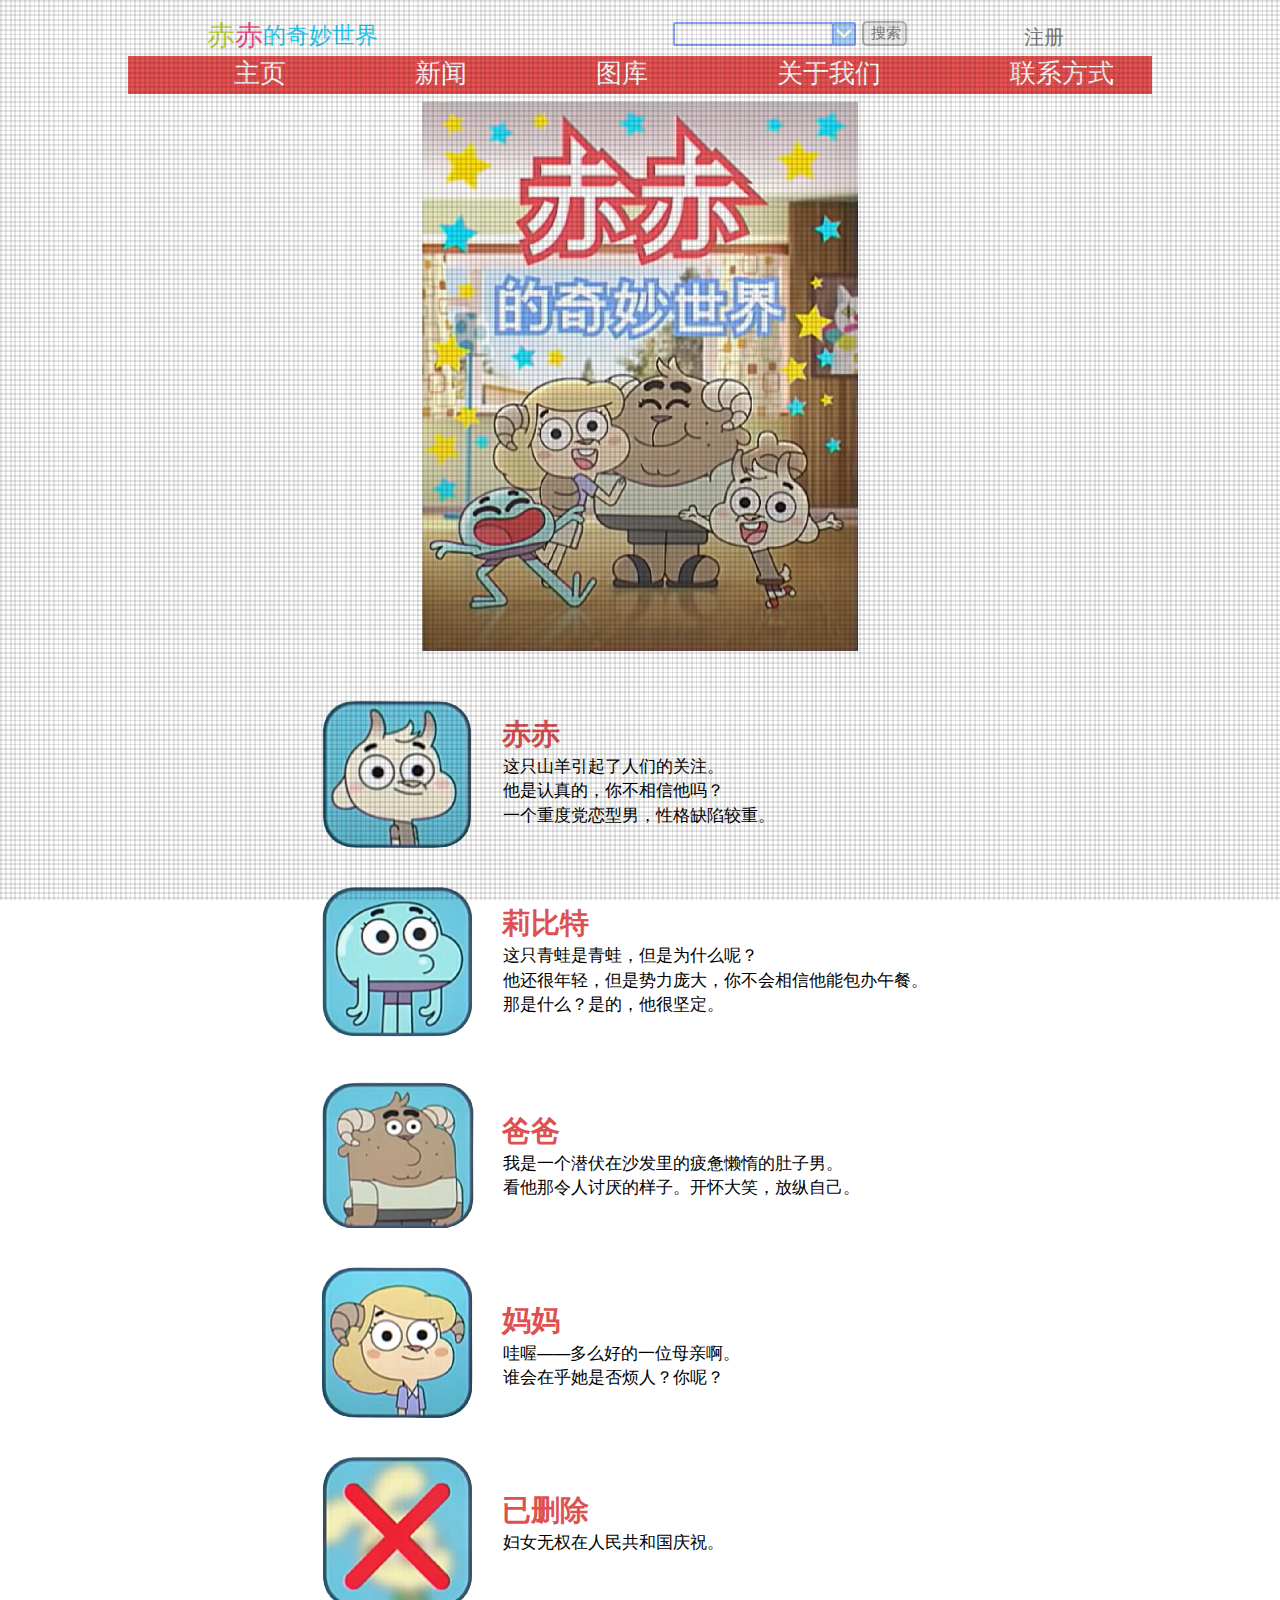
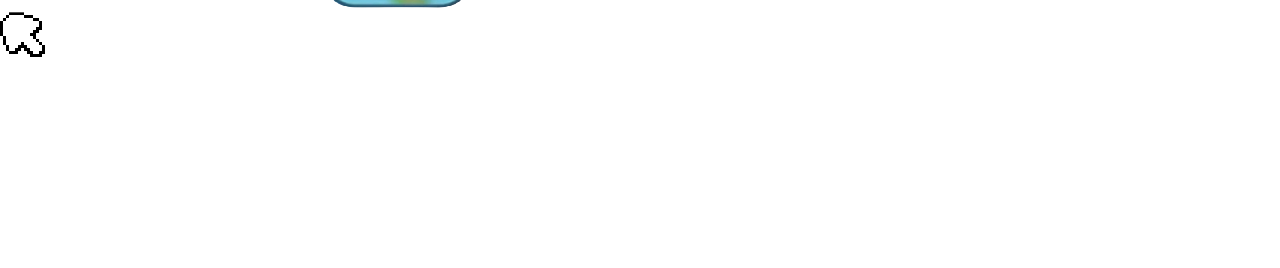
==== commit ab6b67c4: "fix: Changed fonts for better accuracy" ====
--- a/index.html
+++ b/index.html
@@ -12,20 +12,18 @@
 	<!-- Blank title and icon to stay truthful to source material -->
 	<title>‎</title> 
 	<link rel="shortcut icon" type="image/x-icon" href="assets/icon.ico">
+
+	<!-- Connect to Google Fonts -->
+	<link rel="preconnect" href="https://fonts.googleapis.com">
+	<link rel="preconnect" href="https://fonts.gstatic.com" crossorigin>	
 	
 	<!-- Character name font -->
-	<link rel="preconnect" href="https://fonts.googleapis.com">
-	<link rel="preconnect" href="https://fonts.gstatic.com" crossorigin>
-	<link href="https://fonts.googleapis.com/css2?family=Comfortaa:wght@300..700&display=swap" rel="stylesheet">
-	
-	<!-- "CHICHI" font (english) -->
-	<link rel="preconnect" href="https://fonts.googleapis.com">
-	<link rel="preconnect" href="https://fonts.gstatic.com" crossorigin>
-	<link href="https://fonts.googleapis.com/css2?family=Bakbak+One&display=swap" rel="stylesheet">
-	
-	<!-- Search button font -->
-	<link rel="preconnect" href="https://fonts.googleapis.com">
-	<link rel="preconnect" href="https://fonts.gstatic.com" crossorigin>
+	<link href="https://fonts.googleapis.com/css2?family=Nunito:ital,wght@0,200..1000;1,200..1000&display=swap" rel="stylesheet">
+	
+	<!-- Header1 English "CHICHI" font -->
+	<link href="https://fonts.googleapis.com/css2?family=Saira:ital,wght@0,100..900;1,100..900&display=swap" rel="stylesheet">
+	
+	<!-- Header1 English search button font -->
 	<link href="https://fonts.googleapis.com/css2?family=Jersey+10&display=swap" rel="stylesheet">
 </head>
 
@@ -50,7 +48,7 @@
 			<li class="chinese-header1-title-text">
 				<h1 class="chinese-header1-title-char1">赤</h1>
 				<h1 class="chinese-header1-title-char2">赤</h1>
-				<h1 class="header1-title-char3">的奇妙世界</h1>
+				<h1 class="chinese-header1-title-char3">的奇妙世界</h1>
 			</li>
 			
 			<li class="header1-input-box">
@@ -144,7 +142,7 @@
 			<li class="chinese-header1-title-text">
 				<h1 class="chinese-header1-title-char1">赤</h1>
 				<h1 class="chinese-header1-title-char2">赤</h1>
-				<h1 class="header1-title-char3">的奇妙世界</h1>
+				<h1 class="chinese-header1-title-char3">的奇妙世界</h1>
 			</li>
 		</ul>
 		
--- a/styles.css
+++ b/styles.css
@@ -114,11 +114,12 @@
 
 /* Font settings for "The Wonderful World of" */
 .header1-title-TWWO {
-	font-family: "Comfortaa", sans-serif;
+	font-family: "Nunito", sans-serif;
+	font-optical-sizing: auto;
 	font-weight: 700;
 	font-style: normal;
 	font-size: 1.2vw;
-	color: rgb(45, 193, 247); /* Blue */
+	color: rgb(45, 210, 247); /* Light blue */
 }
 
 /* Fixes centering weirdness with the title "The Wonderful World of" */
@@ -129,14 +130,18 @@
 }
 
 /* Font settings for "CHICHI" in header 1 */
-.header1-title-char1, .chinese-header1-title-char1, .chinese-header1-title-char2, .header1-title-char2, .header1-title-char3, .header1-title-char4, .header1-title-char5, .header1-title-char6 {
-	font-family: "Bakbak One", sans-serif;
-	font-weight: 400;
+.header1-title-char1, .chinese-header1-title-char1, .chinese-header1-title-char2, .chinese-header1-title-char3, .header1-title-char2, .header1-title-char3, .header1-title-char4, .header1-title-char5, .header1-title-char6 {
+	font-family: "Saira", sans-serif;
+	font-optical-sizing: auto;
+	font-weight: 900;
 	font-style: normal;
+	font-variation-settings:
+	"wdth" 100;
 	font-size: 1.8vw;
 	align-content: center;
 }
 
+/* English */
 /* C */
 .header1-title-char1 {
 	color: rgb(194, 214, 62); /* Lime green */
@@ -145,12 +150,18 @@
 /* H */
 .header1-title-char2 {
 	color: rgb(241, 82, 138); /* Pinkish */
+}
+
+/* I */
+.header1-title-char3 {
+	color: rgb(45, 210, 247); /* Light blue */
 }
 
 /* The chinese font is slightly larger */
 /* C */
 .chinese-header1-title-char1 {
 	color: rgb(194, 214, 62); /* Lime green */
+	font-weight: 400; /* Fixes header1 chinese title font being bold for whatever reason */
 	font-size: 2.2vw;
 }
 
@@ -158,16 +169,17 @@
 /* H */
 .chinese-header1-title-char2 {
 	color: rgb(241, 82, 138); /* Pinkish */
+	font-weight: 400; /* Fixes header1 chinese title font being bold for whatever reason */
 	font-size: 2.2vw;
 }
 
 /* I */
-.header1-title-char3 {
-	color: rgb(54, 183, 234); /* Blue */
+.chinese-header1-title-char3 {
+	color: rgb(45, 210, 247); /* Light blue */
+	font-weight: 400; /* Fixes header1 chinese title font being bold for whatever reason */
 }
 
 /* Below are the colours only used by the english "CHICHI" logo */
-
 /* (2nd) C */
 .header1-title-char4 {
 	color: rgb(209, 106, 239); /* Purple */
@@ -203,7 +215,7 @@
 /* Used to format logo and search box (sign in button is formatted using english-header1-logon) */
 .english-header1-title-text {
 	padding-left: 3vw;
-	padding-right: 18.5vw;
+	padding-right: 19.02vw;
 }
 
 /* Inline elements for search box and button */
@@ -232,9 +244,9 @@
 /* Settings related to the inputbox itself. Applies to both english and chinese translations*/
 .header1-search-box {
     flex: 1;
-	border-top: 0.2vw solid rgb(154, 184, 255); /* Light blue */
-	border-left: 0.2vw solid rgb(154, 184, 255); 
-	border-bottom: 0.2vw solid rgb(154, 184, 255); 
+	border-top: 0.2vw solid rgb(134, 164, 255); /* Blue */
+	border-left: 0.2vw solid rgb(134, 164, 255); 
+	border-bottom: 0.2vw solid rgb(134, 164, 255); 
 	border-right: none; /* No border on the right */ 
 	border-top-left-radius: 0.2vw;
 	border-bottom-left-radius: 0.2vw;
@@ -244,7 +256,7 @@
 
 /* Dropdown arrow <img> related settings */
 .dropdown-icon {
-	border: 0.2vw solid rgb(154, 184, 255); /* Light blue */
+	border: 0.2vw solid rgb(134, 164, 255); /* Light blue */
 	border-top-right-radius: 0.2vw;
 	border-bottom-right-radius: 0.2vw;
 	user-select: none;
@@ -301,14 +313,14 @@
 	user-select: none; /* User cannot select button as text */
 	font-size: 1.45vw;
 	border: 0.2vw solid rgb(185, 183, 180); /* Grey */
-	border-radius: 0.5vw;
+	border-radius: 0.4vw;
 	font-family: "Jersey 10", sans-serif;
 	font-weight: 400;
 	font-style: normal;
 	color: rgb(137, 135, 135); /* Light grey */
 	margin-left: 0.5vw;
-	padding-right: 1vw;
-	padding-left: 1vw;
+	padding-right: 1.1vw;
+	padding-left: 1.1vw;
 }
 
 /* Formatting for (chinese) search button */
@@ -316,13 +328,13 @@
 	user-select: none; /* User cannot select button as text */
 	font-size: 1.2vw;
 	border: 0.2vw solid rgb(185, 183, 180); /* Grey */
-	border-radius: 0.5vw;
+	border-radius: 0.4vw;
 	font-family: "Jersey 10", sans-serif;
 	font-weight: 400;
 	font-style: normal;
 	color: rgb(137, 135, 135); /* Light grey */
 	margin-left: 0.5vw;
-	padding-right: 0.5vw; /* Slightly different from English */
+	padding-right: 0.3vw; /* Slightly different from English */
 	padding-left: 0.5vw;	
 }
 
@@ -364,8 +376,8 @@
 
 /* Sets up nav bar for header2 (Chinese) */
 .chinese-header2-links {
-	margin-top: -0.45vw;
-	padding-bottom: 0.1vw;
+	margin-top: -0.65vw;
+	padding-bottom: 0.2vw;
 	font-size: 2vw;
 }
 
@@ -428,7 +440,7 @@
 
 /* Div used for text */
 .english-chichi-ribbit-character-text-container {
-	padding-top: 1.9vw; /* Makes text the right height in flexbox */
+	padding-top: 1.7vw; /* Makes text the right height in flexbox */
 	padding-left: 2.2vw; /* Controls space between image and text */
 }
 
@@ -439,12 +451,12 @@
 
 /* Font settings for character names */
 .character-name-font {
-	font-family: "Comfortaa", sans-serif;
+	font-family: "Nunito", sans-serif;
+	font-optical-sizing: auto;
 	font-weight: 700;
 	font-style: normal;
 	font-size: 2.3vw;
-	color: rgb(231, 81, 81); /* Red */
-	padding-bottom: 0.5vw;
+	color: rgb(221, 81, 81); /* Red */
 }
 
 /* Right click context menu main window styling */
@@ -598,20 +610,28 @@
 		font-size: 8vw; /* Makes font larger */
 	}
 	
-	/* The chinese font is actually slightly larger */
+	/* The chinese font is slightly larger */
 	/* C */
 	.chinese-header1-title-char1 {
 		color: rgb(194, 214, 62); /* Lime green */
 		font-size: 9.6vw;
 	}
 
-	/* The chinese font is actually slightly larger */
+	/* The chinese font is slightly larger */
 	/* H */
 	.chinese-header1-title-char2 {
 		color: rgb(241, 82, 138); /* Pinkish */
 		font-size: 9.6vw;
 	}
 	
+	/* Chinese */
+	/* I */
+	.chinese-header1-title-char3 {
+		color: rgb(45, 210, 247); /* Light blue */
+		font-size: 7vw;
+	}
+
+	
 	/* Fixes centering weirdness with the title "The Wonderful World of" */
 	.header1-title-TWWO-div {
 		padding-top: 1vw; 
@@ -635,9 +655,9 @@
 	
 	/* Search box settings in mobile view header 1 */
 	.header1-search-box {
-		border-top: 1vw solid rgb(154, 184, 255); /* Light blue */
-		border-left: 1vw solid rgb(154, 184, 255);
-		border-bottom: 1vw solid rgb(154, 184, 255);
+		border-top: 0.8vw solid rgb(134, 164, 255); /* Blue */
+		border-left: 0.8vw solid rgb(134, 164, 255);
+		border-bottom: 0.8vw solid rgb(134, 164, 255);
 		border-right: none; /* No border on the right */ 
 		border-top-left-radius: 0.3vw;
 		border-bottom-left-radius: 0.3vw;
@@ -648,11 +668,11 @@
 		
 	/* Dropdown arrow <img> related settings */
 	.dropdown-icon {
-		border: 1vw solid rgb(154, 184, 255); /* Light blue */
+		border: 0.8vw solid rgb(134, 164, 255); /* Light blue */
 		border-top-right-radius: 0.3vw;
 		border-bottom-right-radius: 0.3vw;
-		width: 7.71vw;
-		height: 7.71vw;
+		width: 7.25vw;
+		height: 7.25vw;
 	}
 	
 	/* Dropdown menu related settings */
@@ -689,7 +709,7 @@
 	/* Formatting for (chinese) search button */
 	.chinese-header1-search-button {
 		font-size: 3vw;
-		border: 1vw solid rgb(185, 183, 180); /* Grey */
+		border: 0.8vw solid rgb(185, 183, 180); /* Grey */
 		border-radius: 0.7vw;
 		font-family: "Jersey 10", sans-serif;
 		font-weight: 400;
@@ -703,7 +723,7 @@
 	/* Formatting for (english) search button */
 	.english-header1-search-button {
 		font-size: 3vw;
-		border: 1vw solid rgb(185, 183, 180); /* Grey */
+		border: 0.8vw solid rgb(185, 183, 180); /* Grey */
 		border-radius: 0.7vw;
 		font-family: "Jersey 10", sans-serif;
 		font-weight: 400;
@@ -766,7 +786,8 @@
 
 	/* Font settings for character names */
 	.character-name-font {
-		font-family: "Comfortaa", sans-serif;
+		font-family: "Nunito", sans-serif;
+		font-optical-sizing: auto;
 		font-weight: 700;
 		font-style: normal;
 		font-size: 4vw;
